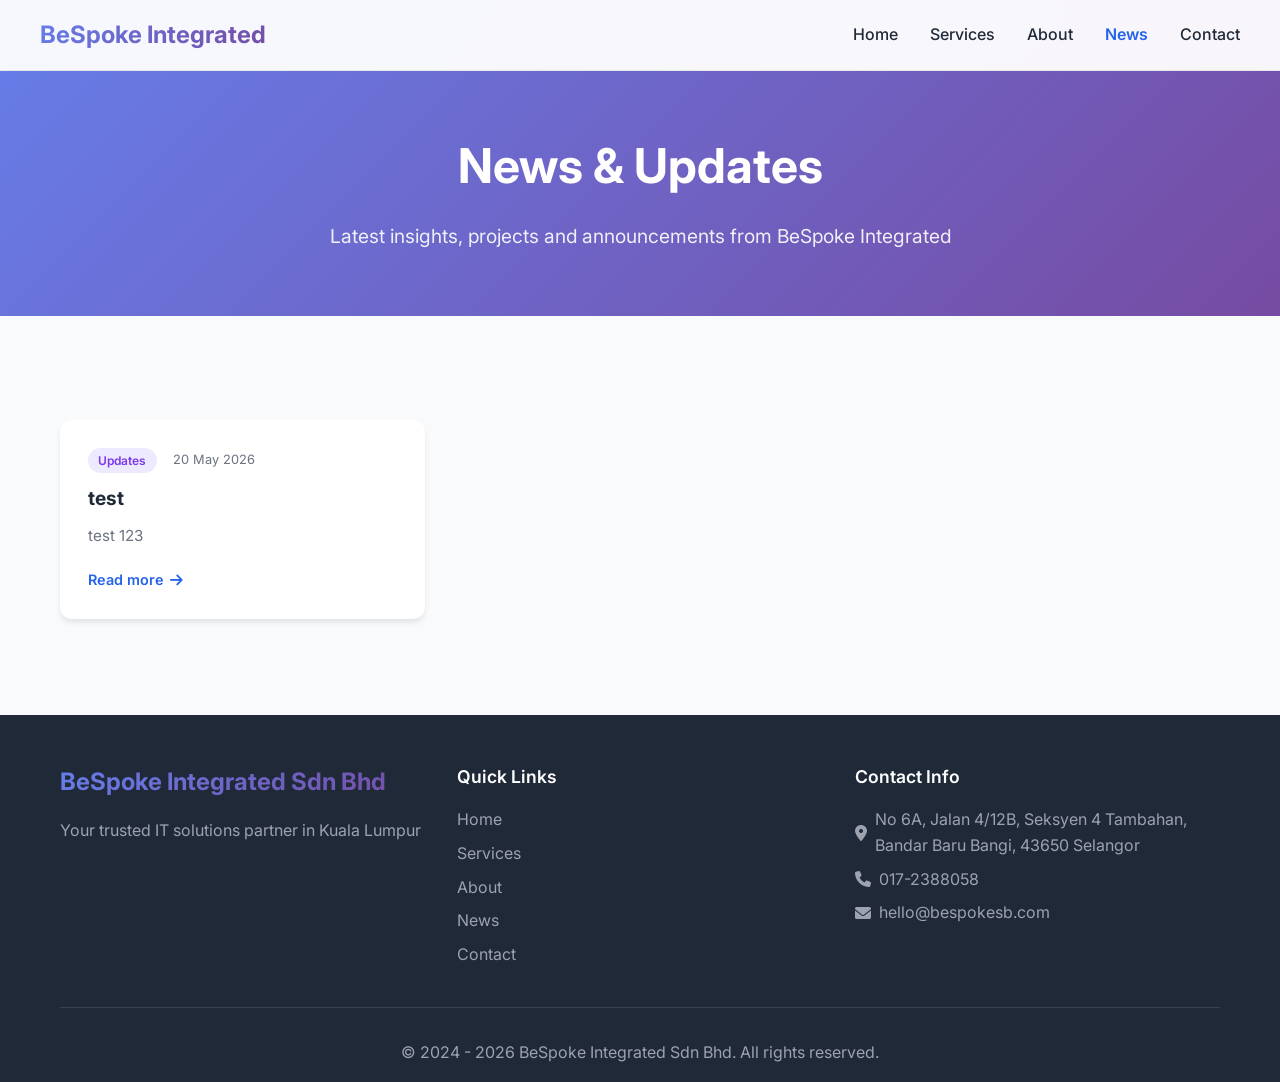
==== news.html @ 44f0c420 "Add encrypted CMS, news page, and public posts system - Admin CMS with AES-256-GCM encrypted content" ====
<!DOCTYPE html>
<html lang="en">
<head>
    <meta charset="UTF-8">
    <meta name="viewport" content="width=device-width, initial-scale=1.0">
    <title>News & Updates - BeSpoke Integrated Sdn Bhd</title>
    <meta name="description" content="Latest news, updates and insights from BeSpoke Integrated Sdn Bhd">
    <link rel="stylesheet" href="styles.css">
    <link href="https://fonts.googleapis.com/css2?family=Inter:wght@300;400;500;600;700&display=swap" rel="stylesheet">
    <link rel="stylesheet" href="https://cdnjs.cloudflare.com/ajax/libs/font-awesome/6.0.0/css/all.min.css">
    <style>
        .news-hero {
            padding: 8rem 0 4rem;
            background: linear-gradient(135deg, #667eea 0%, #764ba2 100%);
            text-align: center;
            color: white;
        }
        .news-hero h1 {
            font-size: 3rem;
            font-weight: 700;
            margin-bottom: 1rem;
        }
        .news-hero p {
            font-size: 1.2rem;
            opacity: 0.9;
        }

        .news-section {
            padding: 4rem 0 6rem;
            background: var(--bg-light);
        }

        .news-grid {
            display: grid;
            grid-template-columns: repeat(auto-fill, minmax(340px, 1fr));
            gap: 2rem;
            margin-top: 2.5rem;
        }

        .news-card {
            background: var(--bg-white);
            border-radius: 12px;
            box-shadow: var(--shadow);
            overflow: hidden;
            display: flex;
            flex-direction: column;
            transition: transform 0.3s ease, box-shadow 0.3s ease;
            cursor: pointer;
        }
        .news-card:hover {
            transform: translateY(-4px);
            box-shadow: var(--shadow-lg);
        }

        .news-card-body {
            padding: 1.75rem;
            flex: 1;
            display: flex;
            flex-direction: column;
        }

        .news-meta {
            display: flex;
            align-items: center;
            gap: 1rem;
            margin-bottom: 0.75rem;
            font-size: 0.8rem;
            color: var(--text-light);
        }
        .news-category {
            background: #ede9fe;
            color: #7c3aed;
            padding: 0.2rem 0.65rem;
            border-radius: 50px;
            font-weight: 600;
            font-size: 0.75rem;
        }

        .news-title {
            font-size: 1.2rem;
            font-weight: 700;
            color: var(--text-dark);
            margin-bottom: 0.75rem;
            line-height: 1.4;
        }

        .news-excerpt {
            color: var(--text-light);
            font-size: 0.95rem;
            line-height: 1.6;
            flex: 1;
        }

        .news-read-more {
            margin-top: 1.25rem;
            color: var(--primary-color);
            font-weight: 600;
            font-size: 0.9rem;
            display: inline-flex;
            align-items: center;
            gap: 0.4rem;
        }

        /* Modal */
        .post-modal-overlay {
            display: none;
            position: fixed;
            inset: 0;
            background: rgba(0,0,0,0.6);
            z-index: 2000;
            align-items: center;
            justify-content: center;
            padding: 1rem;
        }
        .post-modal-overlay.active {
            display: flex;
        }
        .post-modal {
            background: white;
            border-radius: 16px;
            max-width: 760px;
            width: 100%;
            max-height: 85vh;
            overflow-y: auto;
            padding: 2.5rem;
            position: relative;
        }
        .post-modal-close {
            position: absolute;
            top: 1.25rem;
            right: 1.25rem;
            background: var(--bg-light);
            border: none;
            width: 36px;
            height: 36px;
            border-radius: 50%;
            font-size: 1rem;
            cursor: pointer;
            display: flex;
            align-items: center;
            justify-content: center;
            color: var(--text-light);
        }
        .post-modal-close:hover { background: var(--border-color); }
        .post-modal-meta {
            display: flex;
            gap: 1rem;
            align-items: center;
            margin-bottom: 1rem;
            flex-wrap: wrap;
        }
        .post-modal-title {
            font-size: 1.75rem;
            font-weight: 700;
            color: var(--text-dark);
            margin-bottom: 1rem;
            line-height: 1.3;
        }
        .post-modal-content {
            color: var(--text-dark);
            line-height: 1.8;
            font-size: 1rem;
            white-space: pre-wrap;
        }

        /* Empty / loading states */
        .news-empty {
            text-align: center;
            padding: 4rem 0;
            color: var(--text-light);
        }
        .news-empty i {
            font-size: 3rem;
            margin-bottom: 1rem;
            display: block;
            opacity: 0.4;
        }
        .news-loading {
            text-align: center;
            padding: 4rem 0;
            color: var(--text-light);
        }

        @media (max-width: 768px) {
            .news-hero h1 { font-size: 2rem; }
            .news-grid { grid-template-columns: 1fr; }
            .post-modal { padding: 1.5rem; }
            .post-modal-title { font-size: 1.3rem; }
        }
    </style>
</head>
<body>
    <!-- Header -->
    <header class="header">
        <nav class="nav container">
            <div class="nav-brand">
                <a href="index.html" style="text-decoration:none;">
                    <h1 class="brand-text">BeSpoke Integrated</h1>
                </a>
            </div>
            <ul class="nav-menu">
                <li><a href="index.html#home" class="nav-link">Home</a></li>
                <li><a href="index.html#services" class="nav-link">Services</a></li>
                <li><a href="index.html#about" class="nav-link">About</a></li>
                <li><a href="news.html" class="nav-link" style="color: var(--primary-color); font-weight:600;">News</a></li>
                <li><a href="index.html#contact" class="nav-link">Contact</a></li>
            </ul>
            <div class="hamburger">
                <span></span>
                <span></span>
                <span></span>
            </div>
        </nav>
    </header>

    <!-- Hero -->
    <section class="news-hero">
        <div class="container">
            <h1>News &amp; Updates</h1>
            <p>Latest insights, projects and announcements from BeSpoke Integrated</p>
        </div>
    </section>

    <!-- Posts -->
    <section class="news-section">
        <div class="container">
            <div id="newsGrid" class="news-loading">
                <i class="fas fa-circle-notch fa-spin" style="font-size:2rem; margin-bottom:1rem; display:block; color: var(--primary-color);"></i>
                Loading posts…
            </div>
        </div>
    </section>

    <!-- Footer -->
    <footer class="footer">
        <div class="container">
            <div class="footer-content">
                <div class="footer-section">
                    <h3 class="footer-title">BeSpoke Integrated Sdn Bhd</h3>
                    <p class="footer-description">Your trusted IT solutions partner in Kuala Lumpur</p>
                </div>
                <div class="footer-section">
                    <h4 class="footer-subtitle">Quick Links</h4>
                    <ul class="footer-links">
                        <li><a href="index.html#home">Home</a></li>
                        <li><a href="index.html#services">Services</a></li>
                        <li><a href="index.html#about">About</a></li>
                        <li><a href="news.html">News</a></li>
                        <li><a href="index.html#contact">Contact</a></li>
                    </ul>
                </div>
                <div class="footer-section">
                    <h4 class="footer-subtitle">Contact Info</h4>
                    <div class="footer-contact">
                        <p><i class="fas fa-map-marker-alt"></i> No 6A, Jalan 4/12B, Seksyen 4 Tambahan, Bandar Baru Bangi, 43650 Selangor</p>
                        <p><i class="fas fa-phone"></i> 017-2388058</p>
                        <p><i class="fas fa-envelope"></i> hello@bespokesb.com</p>
                    </div>
                </div>
            </div>
            <div class="footer-bottom">
                <p>&copy; 2024 - <script>document.write(new Date().getFullYear());</script> BeSpoke Integrated Sdn Bhd. All rights reserved.</p>
            </div>
        </div>
    </footer>

    <!-- Post Modal -->
    <div class="post-modal-overlay" id="postModal">
        <div class="post-modal">
            <button class="post-modal-close" id="modalClose"><i class="fas fa-times"></i></button>
            <div class="post-modal-meta" id="modalMeta"></div>
            <h2 class="post-modal-title" id="modalTitle"></h2>
            <div class="post-modal-content" id="modalContent"></div>
        </div>
    </div>

    <script src="script.js"></script>
    <script>
        const grid = document.getElementById('newsGrid');
        const modal = document.getElementById('postModal');
        const modalTitle = document.getElementById('modalTitle');
        const modalMeta = document.getElementById('modalMeta');
        const modalContent = document.getElementById('modalContent');

        document.getElementById('modalClose').addEventListener('click', closeModal);
        modal.addEventListener('click', e => { if (e.target === modal) closeModal(); });
        document.addEventListener('keydown', e => { if (e.key === 'Escape') closeModal(); });

        function closeModal() { modal.classList.remove('active'); }

        function formatDate(iso) {
            return new Date(iso).toLocaleDateString('en-MY', { year: 'numeric', month: 'long', day: 'numeric' });
        }

        function excerpt(text, max = 160) {
            const plain = text.replace(/[#*_`>\-]/g, '').trim();
            return plain.length > max ? plain.slice(0, max).trim() + '…' : plain;
        }

        function openPost(post) {
            modalMeta.innerHTML = `
                <span class="news-category">${post.category || 'News'}</span>
                <span style="color:var(--text-light);font-size:.85rem;">${formatDate(post.date)}</span>
            `;
            modalTitle.textContent = post.title;
            modalContent.textContent = post.content;
            modal.classList.add('active');
        }

        function renderPosts(posts) {
            const published = posts.filter(p => p.status !== 'draft');
            if (published.length === 0) {
                grid.className = 'news-empty';
                grid.innerHTML = '<i class="fas fa-newspaper"></i><p>No posts published yet. Check back soon!</p>';
                return;
            }
            const sorted = [...published].sort((a, b) => new Date(b.date) - new Date(a.date));
            grid.className = 'news-grid';
            grid.innerHTML = sorted.map(post => `
                <article class="news-card" onclick='openPost(${JSON.stringify(post)})'>
                    <div class="news-card-body">
                        <div class="news-meta">
                            <span class="news-category">${post.category || 'News'}</span>
                            <span>${formatDate(post.date)}</span>
                        </div>
                        <h2 class="news-title">${post.title}</h2>
                        <p class="news-excerpt">${excerpt(post.content)}</p>
                        <span class="news-read-more">Read more <i class="fas fa-arrow-right"></i></span>
                    </div>
                </article>
            `).join('');
        }

        async function loadPosts() {
            if (location.protocol === 'file:') {
                grid.className = 'news-empty';
                grid.innerHTML = '<i class="fas fa-newspaper"></i><p>Open this page from the live GitHub Pages site to view posts.<br><small style="opacity:.6;">Fetch does not work on file:// — push to GitHub first.</small></p>';
                return;
            }
            try {
                const res = await fetch('data/posts.json');
                if (!res.ok) throw new Error('not found');
                const data = await res.json();
                renderPosts(data.posts || []);
            } catch {
                grid.className = 'news-empty';
                grid.innerHTML = '<i class="fas fa-newspaper"></i><p>No posts published yet. Check back soon!</p>';
            }
        }

        loadPosts();
    </script>
</body>
</html>
---- styles.css ----
/* Reset and Base Styles */
* {
    margin: 0;
    padding: 0;
    box-sizing: border-box;
}

:root {
    --primary-color: #2563eb;
    --primary-dark: #1d4ed8;
    --secondary-color: #f59e0b;
    --accent-color: #10b981;
    --text-dark: #1f2937;
    --text-light: #6b7280;
    --bg-light: #f8fafc;
    --bg-white: #ffffff;
    --border-color: #e5e7eb;
    --shadow: 0 4px 6px -1px rgba(0, 0, 0, 0.1);
    --shadow-lg: 0 20px 25px -5px rgba(0, 0, 0, 0.1);
    --gradient: linear-gradient(135deg, #667eea 0%, #764ba2 100%);
    --gradient-alt: linear-gradient(135deg, #f093fb 0%, #f5576c 100%);
}

html {
    scroll-behavior: smooth;
}

body {
    font-family: 'Inter', sans-serif;
    line-height: 1.6;
    color: var(--text-dark);
    background-color: var(--bg-white);
}

.container {
    max-width: 1200px;
    margin: 0 auto;
    padding: 0 20px;
}

/* Header Styles */
.header {
    position: fixed;
    top: 0;
    left: 0;
    width: 100%;
    background: rgba(255, 255, 255, 0.95);
    backdrop-filter: blur(10px);
    border-bottom: 1px solid var(--border-color);
    z-index: 1000;
    transition: all 0.3s ease;
}

.nav {
    display: flex;
    justify-content: space-between;
    align-items: center;
    padding: 1rem 0;
}

.nav-brand h1 {
    font-size: 1.5rem;
    font-weight: 700;
    color: var(--primary-color);
    background: var(--gradient);
    -webkit-background-clip: text;
    -webkit-text-fill-color: transparent;
    background-clip: text;
}

.nav-menu {
    display: flex;
    list-style: none;
    gap: 2rem;
}

.nav-link {
    text-decoration: none;
    color: var(--text-dark);
    font-weight: 500;
    transition: color 0.3s ease;
    position: relative;
}

.nav-link:hover {
    color: var(--primary-color);
}

.nav-link::after {
    content: '';
    position: absolute;
    bottom: -5px;
    left: 0;
    width: 0;
    height: 2px;
    background: var(--primary-color);
    transition: width 0.3s ease;
}

.nav-link:hover::after {
    width: 100%;
}

.language-toggle {
    display: flex;
    gap: 0.5rem;
}

.lang-btn {
    padding: 0.5rem 1rem;
    border: 2px solid var(--primary-color);
    background: transparent;
    color: var(--primary-color);
    border-radius: 25px;
    cursor: pointer;
    font-weight: 600;
    transition: all 0.3s ease;
}

.lang-btn.active,
.lang-btn:hover {
    background: var(--primary-color);
    color: white;
}

.hamburger {
    display: none;
    flex-direction: column;
    cursor: pointer;
    gap: 4px;
}

.hamburger span {
    width: 25px;
    height: 3px;
    background: var(--text-dark);
    transition: all 0.3s ease;
}

/* Hero Section */
.hero {
    min-height: 100vh;
    display: flex;
    align-items: center;
    background: linear-gradient(135deg, #667eea 0%, #764ba2 100%);
    position: relative;
    overflow: hidden;
}

.hero::before {
    content: '';
    position: absolute;
    top: 0;
    left: 0;
    right: 0;
    bottom: 0;
    background: url('data:image/svg+xml,<svg xmlns="http://www.w3.org/2000/svg" viewBox="0 0 100 100"><defs><pattern id="grain" width="100" height="100" patternUnits="userSpaceOnUse"><circle cx="25" cy="25" r="1" fill="white" opacity="0.1"/><circle cx="75" cy="75" r="1" fill="white" opacity="0.1"/><circle cx="50" cy="10" r="1" fill="white" opacity="0.1"/><circle cx="10" cy="60" r="1" fill="white" opacity="0.1"/><circle cx="90" cy="40" r="1" fill="white" opacity="0.1"/></pattern></defs><rect width="100" height="100" fill="url(%23grain)"/></svg>');
    opacity: 0.3;
}

.hero-content {
    display: grid;
    grid-template-columns: 1fr 1fr;
    gap: 4rem;
    align-items: center;
    position: relative;
    z-index: 2;
}

.hero-text {
    color: white;
}

.hero-title {
    font-size: 3.5rem;
    font-weight: 700;
    line-height: 1.1;
    margin-bottom: 1.5rem;
}

.hero-title-main {
    display: block;
    font-size: 2.5rem;
    font-weight: 300;
    margin-bottom: 0.5rem;
}

.hero-title-sub {
    display: block;
    background: var(--gradient-alt);
    -webkit-background-clip: text;
    -webkit-text-fill-color: transparent;
    background-clip: text;
}

.hero-description {
    font-size: 1.2rem;
    margin-bottom: 2rem;
    opacity: 0.9;
    line-height: 1.6;
}

.hero-buttons {
    display: flex;
    gap: 1rem;
    flex-wrap: wrap;
}

.btn {
    padding: 1rem 2rem;
    border-radius: 50px;
    text-decoration: none;
    font-weight: 600;
    transition: all 0.3s ease;
    display: inline-block;
    border: none;
    cursor: pointer;
    font-size: 1rem;
}

.btn-primary {
    background: var(--secondary-color);
    color: white;
    box-shadow: var(--shadow);
}

.btn-primary:hover {
    background: #f59e0b;
    transform: translateY(-2px);
    box-shadow: var(--shadow-lg);
}

.btn-secondary {
    background: transparent;
    color: white;
    border: 2px solid white;
}

.btn-secondary:hover {
    background: white;
    color: var(--primary-color);
    transform: translateY(-2px);
}

.hero-image {
    display: flex;
    justify-content: center;
    align-items: center;
}

.hero-illustration {
    position: relative;
    width: 300px;
    height: 300px;
    display: grid;
    grid-template-columns: 1fr 1fr;
    gap: 2rem;
    align-items: center;
    justify-items: center;
}

.hero-illustration i {
    font-size: 4rem;
    color: rgba(255, 255, 255, 0.8);
    animation: float 3s ease-in-out infinite;
}

.hero-illustration i:nth-child(1) { animation-delay: 0s; }
.hero-illustration i:nth-child(2) { animation-delay: 1s; }
.hero-illustration i:nth-child(3) { animation-delay: 2s; }
.hero-illustration i:nth-child(4) { animation-delay: 0.5s; }

@keyframes float {
    0%, 100% { transform: translateY(0px); }
    50% { transform: translateY(-20px); }
}

/* Services Section */
.services {
    padding: 5rem 0;
    background: var(--bg-light);
}

.section-header {
    text-align: center;
    margin-bottom: 4rem;
}

.section-title {
    font-size: 2.5rem;
    font-weight: 700;
    color: var(--text-dark);
    margin-bottom: 1rem;
}

.section-subtitle {
    font-size: 1.2rem;
    color: var(--text-light);
    max-width: 600px;
    margin: 0 auto;
}

.services-grid {
    display: grid;
    grid-template-columns: repeat(auto-fit, minmax(300px, 1fr));
    gap: 2rem;
}

.service-card {
    background: var(--bg-white);
    padding: 2.5rem;
    border-radius: 20px;
    box-shadow: var(--shadow);
    transition: all 0.3s ease;
    text-align: center;
    border: 1px solid var(--border-color);
}

.service-card:hover {
    transform: translateY(-10px);
    box-shadow: var(--shadow-lg);
    border-color: var(--primary-color);
}

.service-icon {
    width: 80px;
    height: 80px;
    background: var(--gradient);
    border-radius: 50%;
    display: flex;
    align-items: center;
    justify-content: center;
    margin: 0 auto 1.5rem;
}

.service-icon i {
    font-size: 2rem;
    color: white;
}

.service-title {
    font-size: 1.3rem;
    font-weight: 600;
    color: var(--text-dark);
    margin-bottom: 1rem;
}

.service-description {
    color: var(--text-light);
    line-height: 1.6;
}

/* About Section */
.about {
    padding: 5rem 0;
    background: var(--bg-white);
}

.about-content {
    display: grid;
    grid-template-columns: 1fr 1fr;
    gap: 4rem;
    align-items: center;
}

.about-text .section-title {
    margin-bottom: 1.5rem;
}

.about-description {
    font-size: 1.1rem;
    color: var(--text-light);
    margin-bottom: 2rem;
    line-height: 1.7;
}

.about-stats {
    display: flex;
    gap: 2rem;
}

.stat {
    text-align: center;
}

.stat-number {
    font-size: 2.5rem;
    font-weight: 700;
    color: var(--primary-color);
    margin-bottom: 0.5rem;
}

.stat-label {
    color: var(--text-light);
    font-weight: 500;
}

.about-image {
    display: flex;
    justify-content: center;
    align-items: center;
}

.image-placeholder {
    width: 400px;
    height: 300px;
    background: var(--gradient);
    border-radius: 20px;
    display: flex;
    align-items: center;
    justify-content: center;
    box-shadow: var(--shadow-lg);
}

.image-placeholder i {
    font-size: 6rem;
    color: rgba(255, 255, 255, 0.8);
}

/* Contact Section */
.contact {
    padding: 5rem 0;
    background: var(--bg-light);
}

.contact-content {
    display: grid;
    grid-template-columns: 1fr 1fr;
    gap: 4rem;
}

.contact-item {
    display: flex;
    gap: 1.5rem;
    margin-bottom: 2rem;
    align-items: flex-start;
}

.contact-icon {
    width: 50px;
    height: 50px;
    background: var(--primary-color);
    border-radius: 50%;
    display: flex;
    align-items: center;
    justify-content: center;
    flex-shrink: 0;
}

.contact-icon i {
    color: white;
    font-size: 1.2rem;
}

.contact-label {
    font-size: 1.1rem;
    font-weight: 600;
    color: var(--text-dark);
    margin-bottom: 0.5rem;
}

.contact-text {
    color: var(--text-light);
    line-height: 1.6;
}

.contact-form {
    background: var(--bg-white);
    padding: 2.5rem;
    border-radius: 20px;
    box-shadow: var(--shadow);
}

.form-group {
    margin-bottom: 1.5rem;
}

.form-control {
    width: 100%;
    padding: 1rem;
    border: 2px solid var(--border-color);
    border-radius: 10px;
    font-size: 1rem;
    transition: border-color 0.3s ease;
    font-family: inherit;
}

.form-control:focus {
    outline: none;
    border-color: var(--primary-color);
}

.form-control::placeholder {
    color: var(--text-light);
}

/* Footer */
.footer {
    background: var(--text-dark);
    color: white;
    padding: 3rem 0 1rem;
}

.footer-content {
    display: grid;
    grid-template-columns: repeat(auto-fit, minmax(250px, 1fr));
    gap: 2rem;
    margin-bottom: 2rem;
}

.footer-title {
    font-size: 1.5rem;
    font-weight: 700;
    margin-bottom: 1rem;
    background: var(--gradient);
    -webkit-background-clip: text;
    -webkit-text-fill-color: transparent;
    background-clip: text;
}

.footer-subtitle {
    font-size: 1.1rem;
    font-weight: 600;
    margin-bottom: 1rem;
    color: white;
}

.footer-description {
    color: #9ca3af;
    line-height: 1.6;
}

.footer-links {
    list-style: none;
}

.footer-links li {
    margin-bottom: 0.5rem;
}

.footer-links a {
    color: #9ca3af;
    text-decoration: none;
    transition: color 0.3s ease;
}

.footer-links a:hover {
    color: var(--primary-color);
}

.footer-contact p {
    color: #9ca3af;
    margin-bottom: 0.5rem;
    display: flex;
    align-items: center;
    gap: 0.5rem;
}

.footer-bottom {
    text-align: center;
    padding-top: 2rem;
    border-top: 1px solid #374151;
    color: #9ca3af;
}

/* Responsive Design */
@media (max-width: 768px) {
    .nav-menu {
        display: none;
    }
    
    .hamburger {
        display: flex;
    }
    
    .hero-content {
        grid-template-columns: 1fr;
        text-align: center;
        gap: 2rem;
    }
    
    .hero-title {
        font-size: 2.5rem;
    }
    
    .hero-title-main {
        font-size: 1.8rem;
    }
    
    .hero-buttons {
        justify-content: center;
    }
    
    .about-content {
        grid-template-columns: 1fr;
        text-align: center;
    }
    
    .contact-content {
        grid-template-columns: 1fr;
    }
    
    .about-stats {
        justify-content: center;
    }
    
    .services-grid {
        grid-template-columns: 1fr;
    }
    
    .section-title {
        font-size: 2rem;
    }
    
    .hero-illustration {
        width: 250px;
        height: 250px;
    }
    
    .hero-illustration i {
        font-size: 3rem;
    }
}

@media (max-width: 480px) {
    .container {
        padding: 0 15px;
    }
    
    .hero {
        min-height: 80vh;
    }
    
    .hero-title {
        font-size: 2rem;
    }
    
    .hero-title-main {
        font-size: 1.5rem;
    }
    
    .hero-description {
        font-size: 1rem;
    }
    
    .btn {
        padding: 0.8rem 1.5rem;
        font-size: 0.9rem;
    }
    
    .service-card {
        padding: 2rem;
    }
    
    .contact-form {
        padding: 2rem;
    }
    
    .footer-content {
        grid-template-columns: 1fr;
        text-align: center;
    }
}

/* Smooth animations */
@media (prefers-reduced-motion: no-preference) {
    .service-card,
    .btn,
    .nav-link {
        transition: all 0.3s ease;
    }
}

/* Accessibility */
@media (prefers-color-scheme: dark) {
    :root {
        --text-dark: #f9fafb;
        --text-light: #d1d5db;
        --bg-light: #111827;
        --bg-white: #1f2937;
        --border-color: #374151;
    }
    
    .header {
        background: rgba(31, 41, 55, 0.95);
    }
    
    .service-card,
    .contact-form {
        background: var(--bg-white);
    }
}
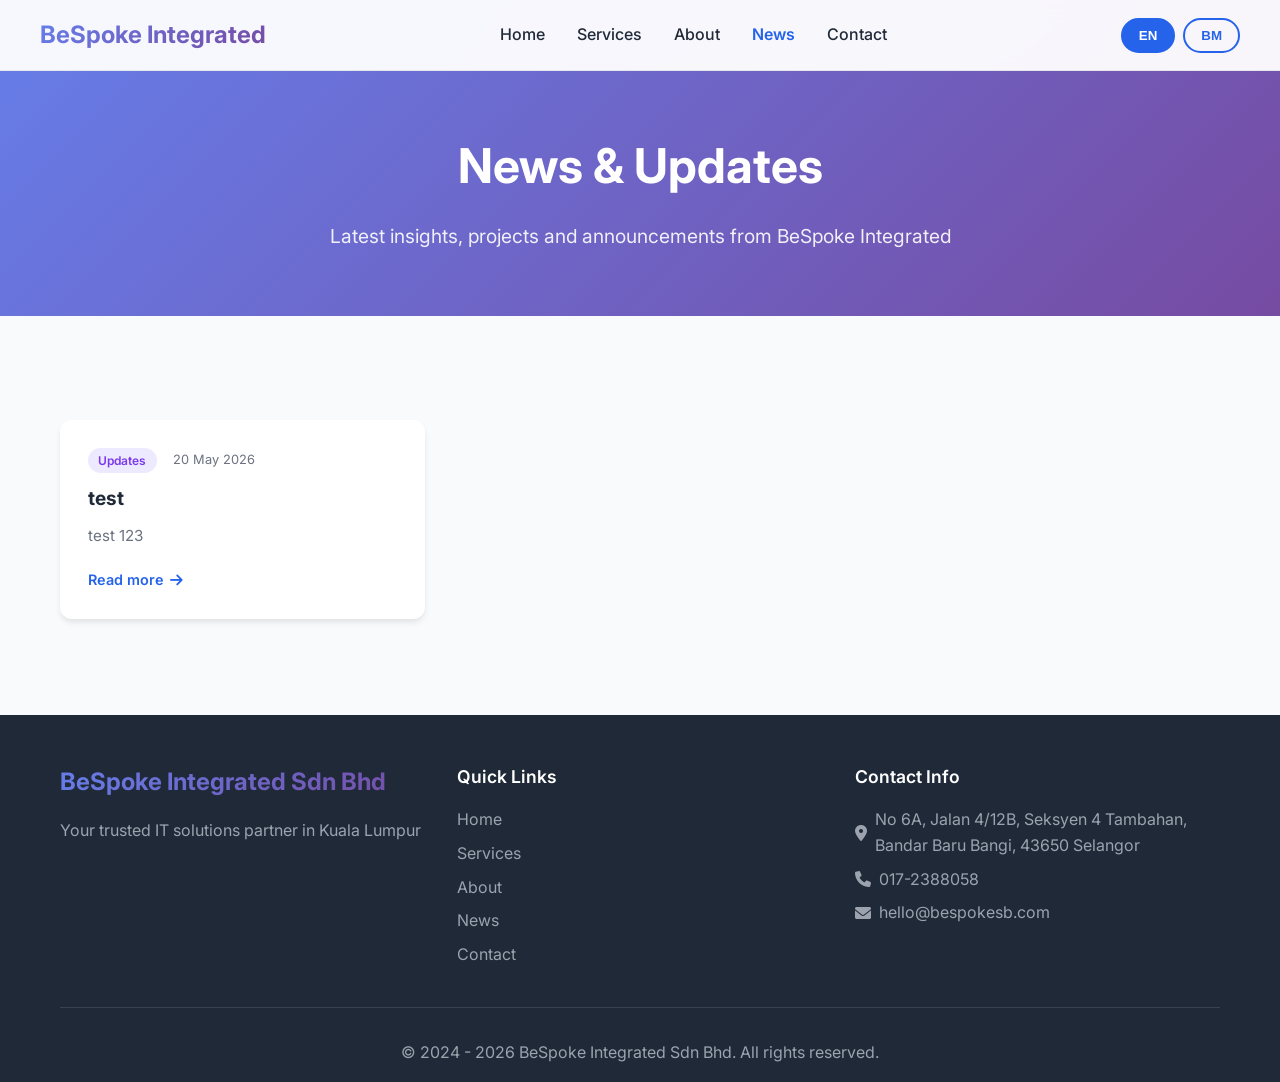
==== commit 1346a4bc: "Add dual-language EN/BM toggle and fix nav on news page - script.js: replace placeholder CSS with re" ====
--- a/news.html
+++ b/news.html
@@ -15,20 +15,10 @@
             text-align: center;
             color: white;
         }
-        .news-hero h1 {
-            font-size: 3rem;
-            font-weight: 700;
-            margin-bottom: 1rem;
-        }
-        .news-hero p {
-            font-size: 1.2rem;
-            opacity: 0.9;
-        }
-
-        .news-section {
-            padding: 4rem 0 6rem;
-            background: var(--bg-light);
-        }
+        .news-hero h1 { font-size: 3rem; font-weight: 700; margin-bottom: 1rem; }
+        .news-hero p  { font-size: 1.2rem; opacity: 0.9; }
+
+        .news-section { padding: 4rem 0 6rem; background: var(--bg-light); }
 
         .news-grid {
             display: grid;
@@ -47,139 +37,54 @@
             transition: transform 0.3s ease, box-shadow 0.3s ease;
             cursor: pointer;
         }
-        .news-card:hover {
-            transform: translateY(-4px);
-            box-shadow: var(--shadow-lg);
-        }
-
-        .news-card-body {
-            padding: 1.75rem;
-            flex: 1;
-            display: flex;
-            flex-direction: column;
-        }
+        .news-card:hover { transform: translateY(-4px); box-shadow: var(--shadow-lg); }
+
+        .news-card-body { padding: 1.75rem; flex: 1; display: flex; flex-direction: column; }
 
         .news-meta {
-            display: flex;
-            align-items: center;
-            gap: 1rem;
-            margin-bottom: 0.75rem;
-            font-size: 0.8rem;
-            color: var(--text-light);
+            display: flex; align-items: center; gap: 1rem;
+            margin-bottom: 0.75rem; font-size: 0.8rem; color: var(--text-light);
         }
         .news-category {
-            background: #ede9fe;
-            color: #7c3aed;
-            padding: 0.2rem 0.65rem;
-            border-radius: 50px;
-            font-weight: 600;
-            font-size: 0.75rem;
-        }
-
-        .news-title {
-            font-size: 1.2rem;
-            font-weight: 700;
-            color: var(--text-dark);
-            margin-bottom: 0.75rem;
-            line-height: 1.4;
-        }
-
-        .news-excerpt {
-            color: var(--text-light);
-            font-size: 0.95rem;
-            line-height: 1.6;
-            flex: 1;
-        }
-
+            background: #ede9fe; color: #7c3aed;
+            padding: 0.2rem 0.65rem; border-radius: 50px;
+            font-weight: 600; font-size: 0.75rem;
+        }
+        .news-title  { font-size: 1.2rem; font-weight: 700; color: var(--text-dark); margin-bottom: 0.75rem; line-height: 1.4; }
+        .news-excerpt { color: var(--text-light); font-size: 0.95rem; line-height: 1.6; flex: 1; }
         .news-read-more {
-            margin-top: 1.25rem;
-            color: var(--primary-color);
-            font-weight: 600;
-            font-size: 0.9rem;
-            display: inline-flex;
-            align-items: center;
-            gap: 0.4rem;
+            margin-top: 1.25rem; color: var(--primary-color);
+            font-weight: 600; font-size: 0.9rem;
+            display: inline-flex; align-items: center; gap: 0.4rem;
         }
 
         /* Modal */
         .post-modal-overlay {
-            display: none;
-            position: fixed;
-            inset: 0;
-            background: rgba(0,0,0,0.6);
-            z-index: 2000;
-            align-items: center;
-            justify-content: center;
-            padding: 1rem;
-        }
-        .post-modal-overlay.active {
-            display: flex;
-        }
+            display: none; position: fixed; inset: 0;
+            background: rgba(0,0,0,0.6); z-index: 2000;
+            align-items: center; justify-content: center; padding: 1rem;
+        }
+        .post-modal-overlay.active { display: flex; }
         .post-modal {
-            background: white;
-            border-radius: 16px;
-            max-width: 760px;
-            width: 100%;
-            max-height: 85vh;
-            overflow-y: auto;
-            padding: 2.5rem;
-            position: relative;
+            background: white; border-radius: 16px;
+            max-width: 760px; width: 100%; max-height: 85vh;
+            overflow-y: auto; padding: 2.5rem; position: relative;
         }
         .post-modal-close {
-            position: absolute;
-            top: 1.25rem;
-            right: 1.25rem;
-            background: var(--bg-light);
-            border: none;
-            width: 36px;
-            height: 36px;
-            border-radius: 50%;
-            font-size: 1rem;
-            cursor: pointer;
-            display: flex;
-            align-items: center;
-            justify-content: center;
+            position: absolute; top: 1.25rem; right: 1.25rem;
+            background: var(--bg-light); border: none;
+            width: 36px; height: 36px; border-radius: 50%;
+            font-size: 1rem; cursor: pointer;
+            display: flex; align-items: center; justify-content: center;
             color: var(--text-light);
         }
         .post-modal-close:hover { background: var(--border-color); }
-        .post-modal-meta {
-            display: flex;
-            gap: 1rem;
-            align-items: center;
-            margin-bottom: 1rem;
-            flex-wrap: wrap;
-        }
-        .post-modal-title {
-            font-size: 1.75rem;
-            font-weight: 700;
-            color: var(--text-dark);
-            margin-bottom: 1rem;
-            line-height: 1.3;
-        }
-        .post-modal-content {
-            color: var(--text-dark);
-            line-height: 1.8;
-            font-size: 1rem;
-            white-space: pre-wrap;
-        }
-
-        /* Empty / loading states */
-        .news-empty {
-            text-align: center;
-            padding: 4rem 0;
-            color: var(--text-light);
-        }
-        .news-empty i {
-            font-size: 3rem;
-            margin-bottom: 1rem;
-            display: block;
-            opacity: 0.4;
-        }
-        .news-loading {
-            text-align: center;
-            padding: 4rem 0;
-            color: var(--text-light);
-        }
+        .post-modal-meta { display: flex; gap: 1rem; align-items: center; margin-bottom: 1rem; flex-wrap: wrap; }
+        .post-modal-title { font-size: 1.75rem; font-weight: 700; color: var(--text-dark); margin-bottom: 1rem; line-height: 1.3; }
+        .post-modal-content { color: var(--text-dark); line-height: 1.8; font-size: 1rem; white-space: pre-wrap; }
+
+        .news-empty, .news-loading { text-align: center; padding: 4rem 0; color: var(--text-light); }
+        .news-empty i, .news-loading i { font-size: 3rem; margin-bottom: 1rem; display: block; opacity: 0.4; }
 
         @media (max-width: 768px) {
             .news-hero h1 { font-size: 2rem; }
@@ -199,12 +104,16 @@
                 </a>
             </div>
             <ul class="nav-menu">
-                <li><a href="index.html#home" class="nav-link">Home</a></li>
-                <li><a href="index.html#services" class="nav-link">Services</a></li>
-                <li><a href="index.html#about" class="nav-link">About</a></li>
-                <li><a href="news.html" class="nav-link" style="color: var(--primary-color); font-weight:600;">News</a></li>
-                <li><a href="index.html#contact" class="nav-link">Contact</a></li>
+                <li><a href="index.html#home"     class="nav-link" data-en="Home"     data-bm="Laman Utama">Home</a></li>
+                <li><a href="index.html#services"  class="nav-link" data-en="Services" data-bm="Perkhidmatan">Services</a></li>
+                <li><a href="index.html#about"     class="nav-link" data-en="About"    data-bm="Tentang">About</a></li>
+                <li><a href="news.html"            class="nav-link" data-en="News"     data-bm="Berita" style="color:var(--primary-color);font-weight:600;">News</a></li>
+                <li><a href="index.html#contact"   class="nav-link" data-en="Contact"  data-bm="Hubungi">Contact</a></li>
             </ul>
+            <div class="language-toggle">
+                <button class="lang-btn active" data-lang="en">EN</button>
+                <button class="lang-btn" data-lang="bm">BM</button>
+            </div>
             <div class="hamburger">
                 <span></span>
                 <span></span>
@@ -216,8 +125,11 @@
     <!-- Hero -->
     <section class="news-hero">
         <div class="container">
-            <h1>News &amp; Updates</h1>
-            <p>Latest insights, projects and announcements from BeSpoke Integrated</p>
+            <h1 data-en="News &amp; Updates" data-bm="Berita &amp; Kemas Kini">News &amp; Updates</h1>
+            <p data-en="Latest insights, projects and announcements from BeSpoke Integrated"
+               data-bm="Wawasan terkini, projek dan pengumuman dari BeSpoke Integrated">
+                Latest insights, projects and announcements from BeSpoke Integrated
+            </p>
         </div>
     </section>
 
@@ -225,8 +137,8 @@
     <section class="news-section">
         <div class="container">
             <div id="newsGrid" class="news-loading">
-                <i class="fas fa-circle-notch fa-spin" style="font-size:2rem; margin-bottom:1rem; display:block; color: var(--primary-color);"></i>
-                Loading posts…
+                <i class="fas fa-circle-notch fa-spin" style="font-size:2rem;margin-bottom:1rem;display:block;color:var(--primary-color);opacity:1;"></i>
+                <span data-en="Loading posts…" data-bm="Memuatkan catatan…">Loading posts…</span>
             </div>
         </div>
     </section>
@@ -237,20 +149,24 @@
             <div class="footer-content">
                 <div class="footer-section">
                     <h3 class="footer-title">BeSpoke Integrated Sdn Bhd</h3>
-                    <p class="footer-description">Your trusted IT solutions partner in Kuala Lumpur</p>
+                    <p class="footer-description"
+                       data-en="Your trusted IT solutions partner in Kuala Lumpur"
+                       data-bm="Rakan penyelesaian IT dipercayai anda di Kuala Lumpur">
+                        Your trusted IT solutions partner in Kuala Lumpur
+                    </p>
                 </div>
                 <div class="footer-section">
-                    <h4 class="footer-subtitle">Quick Links</h4>
+                    <h4 class="footer-subtitle" data-en="Quick Links" data-bm="Pautan Pantas">Quick Links</h4>
                     <ul class="footer-links">
-                        <li><a href="index.html#home">Home</a></li>
-                        <li><a href="index.html#services">Services</a></li>
-                        <li><a href="index.html#about">About</a></li>
-                        <li><a href="news.html">News</a></li>
-                        <li><a href="index.html#contact">Contact</a></li>
+                        <li><a href="index.html#home"     data-en="Home"     data-bm="Laman Utama">Home</a></li>
+                        <li><a href="index.html#services"  data-en="Services" data-bm="Perkhidmatan">Services</a></li>
+                        <li><a href="index.html#about"    data-en="About"    data-bm="Tentang">About</a></li>
+                        <li><a href="news.html"           data-en="News"     data-bm="Berita">News</a></li>
+                        <li><a href="index.html#contact"  data-en="Contact"  data-bm="Hubungi">Contact</a></li>
                     </ul>
                 </div>
                 <div class="footer-section">
-                    <h4 class="footer-subtitle">Contact Info</h4>
+                    <h4 class="footer-subtitle" data-en="Contact Info" data-bm="Maklumat Hubungan">Contact Info</h4>
                     <div class="footer-contact">
                         <p><i class="fas fa-map-marker-alt"></i> No 6A, Jalan 4/12B, Seksyen 4 Tambahan, Bandar Baru Bangi, 43650 Selangor</p>
                         <p><i class="fas fa-phone"></i> 017-2388058</p>
@@ -259,7 +175,7 @@
                 </div>
             </div>
             <div class="footer-bottom">
-                <p>&copy; 2024 - <script>document.write(new Date().getFullYear());</script> BeSpoke Integrated Sdn Bhd. All rights reserved.</p>
+                <p>&copy; 2024 - <script>document.write(new Date().getFullYear());</script> BeSpoke Integrated Sdn Bhd. <span data-en="All rights reserved." data-bm="Hak cipta terpelihara.">All rights reserved.</span></p>
             </div>
         </div>
     </footer>
@@ -276,20 +192,34 @@
 
     <script src="script.js"></script>
     <script>
-        const grid = document.getElementById('newsGrid');
-        const modal = document.getElementById('postModal');
-        const modalTitle = document.getElementById('modalTitle');
-        const modalMeta = document.getElementById('modalMeta');
+        const grid         = document.getElementById('newsGrid');
+        const modal        = document.getElementById('postModal');
+        const modalTitle   = document.getElementById('modalTitle');
+        const modalMeta    = document.getElementById('modalMeta');
         const modalContent = document.getElementById('modalContent');
 
-        document.getElementById('modalClose').addEventListener('click', closeModal);
-        modal.addEventListener('click', e => { if (e.target === modal) closeModal(); });
-        document.addEventListener('keydown', e => { if (e.key === 'Escape') closeModal(); });
-
-        function closeModal() { modal.classList.remove('active'); }
+        // UI string translations
+        const t = {
+            en: {
+                readMore:  'Read more',
+                empty:     'No posts published yet. Check back soon!',
+                fileProto: 'Open this page from the live site to view posts.',
+            },
+            bm: {
+                readMore:  'Baca lagi',
+                empty:     'Tiada catatan lagi. Semak semula tidak lama lagi!',
+                fileProto: 'Buka laman ini dari laman langsung untuk melihat catatan.',
+            }
+        };
+
+        function lang() { return window.__currentLang || localStorage.getItem('bespoke-lang') || 'en'; }
+        function tr(key) { return (t[lang()] || t.en)[key]; }
 
         function formatDate(iso) {
-            return new Date(iso).toLocaleDateString('en-MY', { year: 'numeric', month: 'long', day: 'numeric' });
+            return new Date(iso).toLocaleDateString(
+                lang() === 'bm' ? 'ms-MY' : 'en-MY',
+                { year: 'numeric', month: 'long', day: 'numeric' }
+            );
         }
 
         function excerpt(text, max = 160) {
@@ -302,22 +232,28 @@
                 <span class="news-category">${post.category || 'News'}</span>
                 <span style="color:var(--text-light);font-size:.85rem;">${formatDate(post.date)}</span>
             `;
-            modalTitle.textContent = post.title;
+            modalTitle.textContent   = post.title;
             modalContent.textContent = post.content;
             modal.classList.add('active');
         }
+
+        document.getElementById('modalClose').addEventListener('click', () => modal.classList.remove('active'));
+        modal.addEventListener('click', e => { if (e.target === modal) modal.classList.remove('active'); });
+        document.addEventListener('keydown', e => { if (e.key === 'Escape') modal.classList.remove('active'); });
+
+        let cachedPosts = [];
 
         function renderPosts(posts) {
             const published = posts.filter(p => p.status !== 'draft');
             if (published.length === 0) {
                 grid.className = 'news-empty';
-                grid.innerHTML = '<i class="fas fa-newspaper"></i><p>No posts published yet. Check back soon!</p>';
+                grid.innerHTML = `<i class="fas fa-newspaper"></i><p>${tr('empty')}</p>`;
                 return;
             }
             const sorted = [...published].sort((a, b) => new Date(b.date) - new Date(a.date));
             grid.className = 'news-grid';
             grid.innerHTML = sorted.map(post => `
-                <article class="news-card" onclick='openPost(${JSON.stringify(post)})'>
+                <article class="news-card" onclick='openPost(${JSON.stringify(post).replace(/'/g, "&#39;")})'>
                     <div class="news-card-body">
                         <div class="news-meta">
                             <span class="news-category">${post.category || 'News'}</span>
@@ -325,7 +261,7 @@
                         </div>
                         <h2 class="news-title">${post.title}</h2>
                         <p class="news-excerpt">${excerpt(post.content)}</p>
-                        <span class="news-read-more">Read more <i class="fas fa-arrow-right"></i></span>
+                        <span class="news-read-more">${tr('readMore')} <i class="fas fa-arrow-right"></i></span>
                     </div>
                 </article>
             `).join('');
@@ -334,19 +270,25 @@
         async function loadPosts() {
             if (location.protocol === 'file:') {
                 grid.className = 'news-empty';
-                grid.innerHTML = '<i class="fas fa-newspaper"></i><p>Open this page from the live GitHub Pages site to view posts.<br><small style="opacity:.6;">Fetch does not work on file:// — push to GitHub first.</small></p>';
+                grid.innerHTML = `<i class="fas fa-newspaper"></i><p>${tr('fileProto')}</p>`;
                 return;
             }
             try {
-                const res = await fetch('data/posts.json');
-                if (!res.ok) throw new Error('not found');
+                const res  = await fetch('data/posts.json');
+                if (!res.ok) throw new Error();
                 const data = await res.json();
-                renderPosts(data.posts || []);
+                cachedPosts = data.posts || [];
+                renderPosts(cachedPosts);
             } catch {
                 grid.className = 'news-empty';
-                grid.innerHTML = '<i class="fas fa-newspaper"></i><p>No posts published yet. Check back soon!</p>';
-            }
-        }
+                grid.innerHTML = `<i class="fas fa-newspaper"></i><p>${tr('empty')}</p>`;
+            }
+        }
+
+        // Re-render when language switches so dates & labels update
+        document.addEventListener('langchange', () => {
+            if (cachedPosts.length) renderPosts(cachedPosts);
+        });
 
         loadPosts();
     </script>
--- a/styles.css
+++ b/styles.css
@@ -1,692 +1,709 @@
-/* Reset and Base Styles */
-* {
-    margin: 0;
-    padding: 0;
-    box-sizing: border-box;
-}
-
-:root {
-    --primary-color: #2563eb;
-    --primary-dark: #1d4ed8;
-    --secondary-color: #f59e0b;
-    --accent-color: #10b981;
-    --text-dark: #1f2937;
-    --text-light: #6b7280;
-    --bg-light: #f8fafc;
-    --bg-white: #ffffff;
-    --border-color: #e5e7eb;
-    --shadow: 0 4px 6px -1px rgba(0, 0, 0, 0.1);
-    --shadow-lg: 0 20px 25px -5px rgba(0, 0, 0, 0.1);
-    --gradient: linear-gradient(135deg, #667eea 0%, #764ba2 100%);
-    --gradient-alt: linear-gradient(135deg, #f093fb 0%, #f5576c 100%);
-}
-
-html {
-    scroll-behavior: smooth;
-}
-
-body {
-    font-family: 'Inter', sans-serif;
-    line-height: 1.6;
-    color: var(--text-dark);
-    background-color: var(--bg-white);
-}
-
-.container {
-    max-width: 1200px;
-    margin: 0 auto;
-    padding: 0 20px;
-}
-
-/* Header Styles */
-.header {
-    position: fixed;
-    top: 0;
-    left: 0;
-    width: 100%;
-    background: rgba(255, 255, 255, 0.95);
-    backdrop-filter: blur(10px);
-    border-bottom: 1px solid var(--border-color);
-    z-index: 1000;
-    transition: all 0.3s ease;
-}
-
-.nav {
-    display: flex;
-    justify-content: space-between;
-    align-items: center;
-    padding: 1rem 0;
-}
-
-.nav-brand h1 {
-    font-size: 1.5rem;
-    font-weight: 700;
-    color: var(--primary-color);
-    background: var(--gradient);
-    -webkit-background-clip: text;
-    -webkit-text-fill-color: transparent;
-    background-clip: text;
-}
-
-.nav-menu {
-    display: flex;
-    list-style: none;
-    gap: 2rem;
-}
-
-.nav-link {
-    text-decoration: none;
-    color: var(--text-dark);
-    font-weight: 500;
-    transition: color 0.3s ease;
-    position: relative;
-}
-
-.nav-link:hover {
-    color: var(--primary-color);
-}
-
-.nav-link::after {
-    content: '';
-    position: absolute;
-    bottom: -5px;
-    left: 0;
-    width: 0;
-    height: 2px;
-    background: var(--primary-color);
-    transition: width 0.3s ease;
-}
-
-.nav-link:hover::after {
-    width: 100%;
-}
-
-.language-toggle {
-    display: flex;
-    gap: 0.5rem;
-}
-
-.lang-btn {
-    padding: 0.5rem 1rem;
-    border: 2px solid var(--primary-color);
-    background: transparent;
-    color: var(--primary-color);
-    border-radius: 25px;
-    cursor: pointer;
-    font-weight: 600;
-    transition: all 0.3s ease;
-}
-
-.lang-btn.active,
-.lang-btn:hover {
-    background: var(--primary-color);
-    color: white;
-}
-
-.hamburger {
-    display: none;
-    flex-direction: column;
-    cursor: pointer;
-    gap: 4px;
-}
-
-.hamburger span {
-    width: 25px;
-    height: 3px;
-    background: var(--text-dark);
-    transition: all 0.3s ease;
-}
-
-/* Hero Section */
-.hero {
-    min-height: 100vh;
-    display: flex;
-    align-items: center;
-    background: linear-gradient(135deg, #667eea 0%, #764ba2 100%);
-    position: relative;
-    overflow: hidden;
-}
-
-.hero::before {
-    content: '';
-    position: absolute;
-    top: 0;
-    left: 0;
-    right: 0;
-    bottom: 0;
-    background: url('data:image/svg+xml,<svg xmlns="http://www.w3.org/2000/svg" viewBox="0 0 100 100"><defs><pattern id="grain" width="100" height="100" patternUnits="userSpaceOnUse"><circle cx="25" cy="25" r="1" fill="white" opacity="0.1"/><circle cx="75" cy="75" r="1" fill="white" opacity="0.1"/><circle cx="50" cy="10" r="1" fill="white" opacity="0.1"/><circle cx="10" cy="60" r="1" fill="white" opacity="0.1"/><circle cx="90" cy="40" r="1" fill="white" opacity="0.1"/></pattern></defs><rect width="100" height="100" fill="url(%23grain)"/></svg>');
-    opacity: 0.3;
-}
-
-.hero-content {
-    display: grid;
-    grid-template-columns: 1fr 1fr;
-    gap: 4rem;
-    align-items: center;
-    position: relative;
-    z-index: 2;
-}
-
-.hero-text {
-    color: white;
-}
-
-.hero-title {
-    font-size: 3.5rem;
-    font-weight: 700;
-    line-height: 1.1;
-    margin-bottom: 1.5rem;
-}
-
-.hero-title-main {
-    display: block;
-    font-size: 2.5rem;
-    font-weight: 300;
-    margin-bottom: 0.5rem;
-}
-
-.hero-title-sub {
-    display: block;
-    background: var(--gradient-alt);
-    -webkit-background-clip: text;
-    -webkit-text-fill-color: transparent;
-    background-clip: text;
-}
-
-.hero-description {
-    font-size: 1.2rem;
-    margin-bottom: 2rem;
-    opacity: 0.9;
-    line-height: 1.6;
-}
-
-.hero-buttons {
-    display: flex;
-    gap: 1rem;
-    flex-wrap: wrap;
-}
-
-.btn {
-    padding: 1rem 2rem;
-    border-radius: 50px;
-    text-decoration: none;
-    font-weight: 600;
-    transition: all 0.3s ease;
-    display: inline-block;
-    border: none;
-    cursor: pointer;
-    font-size: 1rem;
-}
-
-.btn-primary {
-    background: var(--secondary-color);
-    color: white;
-    box-shadow: var(--shadow);
-}
-
-.btn-primary:hover {
-    background: #f59e0b;
-    transform: translateY(-2px);
-    box-shadow: var(--shadow-lg);
-}
-
-.btn-secondary {
-    background: transparent;
-    color: white;
-    border: 2px solid white;
-}
-
-.btn-secondary:hover {
-    background: white;
-    color: var(--primary-color);
-    transform: translateY(-2px);
-}
-
-.hero-image {
-    display: flex;
-    justify-content: center;
-    align-items: center;
-}
-
-.hero-illustration {
-    position: relative;
-    width: 300px;
-    height: 300px;
-    display: grid;
-    grid-template-columns: 1fr 1fr;
-    gap: 2rem;
-    align-items: center;
-    justify-items: center;
-}
-
-.hero-illustration i {
-    font-size: 4rem;
-    color: rgba(255, 255, 255, 0.8);
-    animation: float 3s ease-in-out infinite;
-}
-
-.hero-illustration i:nth-child(1) { animation-delay: 0s; }
-.hero-illustration i:nth-child(2) { animation-delay: 1s; }
-.hero-illustration i:nth-child(3) { animation-delay: 2s; }
-.hero-illustration i:nth-child(4) { animation-delay: 0.5s; }
-
-@keyframes float {
-    0%, 100% { transform: translateY(0px); }
-    50% { transform: translateY(-20px); }
-}
-
-/* Services Section */
-.services {
-    padding: 5rem 0;
-    background: var(--bg-light);
-}
-
-.section-header {
-    text-align: center;
-    margin-bottom: 4rem;
-}
-
-.section-title {
-    font-size: 2.5rem;
-    font-weight: 700;
-    color: var(--text-dark);
-    margin-bottom: 1rem;
-}
-
-.section-subtitle {
-    font-size: 1.2rem;
-    color: var(--text-light);
-    max-width: 600px;
-    margin: 0 auto;
-}
-
-.services-grid {
-    display: grid;
-    grid-template-columns: repeat(auto-fit, minmax(300px, 1fr));
-    gap: 2rem;
-}
-
-.service-card {
-    background: var(--bg-white);
-    padding: 2.5rem;
-    border-radius: 20px;
-    box-shadow: var(--shadow);
-    transition: all 0.3s ease;
-    text-align: center;
-    border: 1px solid var(--border-color);
-}
-
-.service-card:hover {
-    transform: translateY(-10px);
-    box-shadow: var(--shadow-lg);
-    border-color: var(--primary-color);
-}
-
-.service-icon {
-    width: 80px;
-    height: 80px;
-    background: var(--gradient);
-    border-radius: 50%;
-    display: flex;
-    align-items: center;
-    justify-content: center;
-    margin: 0 auto 1.5rem;
-}
-
-.service-icon i {
-    font-size: 2rem;
-    color: white;
-}
-
-.service-title {
-    font-size: 1.3rem;
-    font-weight: 600;
-    color: var(--text-dark);
-    margin-bottom: 1rem;
-}
-
-.service-description {
-    color: var(--text-light);
-    line-height: 1.6;
-}
-
-/* About Section */
-.about {
-    padding: 5rem 0;
-    background: var(--bg-white);
-}
-
-.about-content {
-    display: grid;
-    grid-template-columns: 1fr 1fr;
-    gap: 4rem;
-    align-items: center;
-}
-
-.about-text .section-title {
-    margin-bottom: 1.5rem;
-}
-
-.about-description {
-    font-size: 1.1rem;
-    color: var(--text-light);
-    margin-bottom: 2rem;
-    line-height: 1.7;
-}
-
-.about-stats {
-    display: flex;
-    gap: 2rem;
-}
-
-.stat {
-    text-align: center;
-}
-
-.stat-number {
-    font-size: 2.5rem;
-    font-weight: 700;
-    color: var(--primary-color);
-    margin-bottom: 0.5rem;
-}
-
-.stat-label {
-    color: var(--text-light);
-    font-weight: 500;
-}
-
-.about-image {
-    display: flex;
-    justify-content: center;
-    align-items: center;
-}
-
-.image-placeholder {
-    width: 400px;
-    height: 300px;
-    background: var(--gradient);
-    border-radius: 20px;
-    display: flex;
-    align-items: center;
-    justify-content: center;
-    box-shadow: var(--shadow-lg);
-}
-
-.image-placeholder i {
-    font-size: 6rem;
-    color: rgba(255, 255, 255, 0.8);
-}
-
-/* Contact Section */
-.contact {
-    padding: 5rem 0;
-    background: var(--bg-light);
-}
-
-.contact-content {
-    display: grid;
-    grid-template-columns: 1fr 1fr;
-    gap: 4rem;
-}
-
-.contact-item {
-    display: flex;
-    gap: 1.5rem;
-    margin-bottom: 2rem;
-    align-items: flex-start;
-}
-
-.contact-icon {
-    width: 50px;
-    height: 50px;
-    background: var(--primary-color);
-    border-radius: 50%;
-    display: flex;
-    align-items: center;
-    justify-content: center;
-    flex-shrink: 0;
-}
-
-.contact-icon i {
-    color: white;
-    font-size: 1.2rem;
-}
-
-.contact-label {
-    font-size: 1.1rem;
-    font-weight: 600;
-    color: var(--text-dark);
-    margin-bottom: 0.5rem;
-}
-
-.contact-text {
-    color: var(--text-light);
-    line-height: 1.6;
-}
-
-.contact-form {
-    background: var(--bg-white);
-    padding: 2.5rem;
-    border-radius: 20px;
-    box-shadow: var(--shadow);
-}
-
-.form-group {
-    margin-bottom: 1.5rem;
-}
-
-.form-control {
-    width: 100%;
-    padding: 1rem;
-    border: 2px solid var(--border-color);
-    border-radius: 10px;
-    font-size: 1rem;
-    transition: border-color 0.3s ease;
-    font-family: inherit;
-}
-
-.form-control:focus {
-    outline: none;
-    border-color: var(--primary-color);
-}
-
-.form-control::placeholder {
-    color: var(--text-light);
-}
-
-/* Footer */
-.footer {
-    background: var(--text-dark);
-    color: white;
-    padding: 3rem 0 1rem;
-}
-
-.footer-content {
-    display: grid;
-    grid-template-columns: repeat(auto-fit, minmax(250px, 1fr));
-    gap: 2rem;
-    margin-bottom: 2rem;
-}
-
-.footer-title {
-    font-size: 1.5rem;
-    font-weight: 700;
-    margin-bottom: 1rem;
-    background: var(--gradient);
-    -webkit-background-clip: text;
-    -webkit-text-fill-color: transparent;
-    background-clip: text;
-}
-
-.footer-subtitle {
-    font-size: 1.1rem;
-    font-weight: 600;
-    margin-bottom: 1rem;
-    color: white;
-}
-
-.footer-description {
-    color: #9ca3af;
-    line-height: 1.6;
-}
-
-.footer-links {
-    list-style: none;
-}
-
-.footer-links li {
-    margin-bottom: 0.5rem;
-}
-
-.footer-links a {
-    color: #9ca3af;
-    text-decoration: none;
-    transition: color 0.3s ease;
-}
-
-.footer-links a:hover {
-    color: var(--primary-color);
-}
-
-.footer-contact p {
-    color: #9ca3af;
-    margin-bottom: 0.5rem;
-    display: flex;
-    align-items: center;
-    gap: 0.5rem;
-}
-
-.footer-bottom {
-    text-align: center;
-    padding-top: 2rem;
-    border-top: 1px solid #374151;
-    color: #9ca3af;
-}
-
-/* Responsive Design */
-@media (max-width: 768px) {
-    .nav-menu {
-        display: none;
-    }
-    
-    .hamburger {
-        display: flex;
-    }
-    
-    .hero-content {
-        grid-template-columns: 1fr;
-        text-align: center;
-        gap: 2rem;
-    }
-    
-    .hero-title {
-        font-size: 2.5rem;
-    }
-    
-    .hero-title-main {
-        font-size: 1.8rem;
-    }
-    
-    .hero-buttons {
-        justify-content: center;
-    }
-    
-    .about-content {
-        grid-template-columns: 1fr;
-        text-align: center;
-    }
-    
-    .contact-content {
-        grid-template-columns: 1fr;
-    }
-    
-    .about-stats {
-        justify-content: center;
-    }
-    
-    .services-grid {
-        grid-template-columns: 1fr;
-    }
-    
-    .section-title {
-        font-size: 2rem;
-    }
-    
-    .hero-illustration {
-        width: 250px;
-        height: 250px;
-    }
-    
-    .hero-illustration i {
-        font-size: 3rem;
-    }
-}
-
-@media (max-width: 480px) {
-    .container {
-        padding: 0 15px;
-    }
-    
-    .hero {
-        min-height: 80vh;
-    }
-    
-    .hero-title {
-        font-size: 2rem;
-    }
-    
-    .hero-title-main {
-        font-size: 1.5rem;
-    }
-    
-    .hero-description {
-        font-size: 1rem;
-    }
-    
-    .btn {
-        padding: 0.8rem 1.5rem;
-        font-size: 0.9rem;
-    }
-    
-    .service-card {
-        padding: 2rem;
-    }
-    
-    .contact-form {
-        padding: 2rem;
-    }
-    
-    .footer-content {
-        grid-template-columns: 1fr;
-        text-align: center;
-    }
-}
-
-/* Smooth animations */
-@media (prefers-reduced-motion: no-preference) {
-    .service-card,
-    .btn,
-    .nav-link {
-        transition: all 0.3s ease;
-    }
-}
-
-/* Accessibility */
-@media (prefers-color-scheme: dark) {
-    :root {
-        --text-dark: #f9fafb;
-        --text-light: #d1d5db;
-        --bg-light: #111827;
-        --bg-white: #1f2937;
-        --border-color: #374151;
-    }
-    
-    .header {
-        background: rgba(31, 41, 55, 0.95);
-    }
-    
-    .service-card,
-    .contact-form {
-        background: var(--bg-white);
-    }
-}+/* Reset and Base Styles */
+* {
+    margin: 0;
+    padding: 0;
+    box-sizing: border-box;
+}
+
+:root {
+    --primary-color: #2563eb;
+    --primary-dark: #1d4ed8;
+    --secondary-color: #f59e0b;
+    --accent-color: #10b981;
+    --text-dark: #1f2937;
+    --text-light: #6b7280;
+    --bg-light: #f8fafc;
+    --bg-white: #ffffff;
+    --border-color: #e5e7eb;
+    --shadow: 0 4px 6px -1px rgba(0, 0, 0, 0.1);
+    --shadow-lg: 0 20px 25px -5px rgba(0, 0, 0, 0.1);
+    --gradient: linear-gradient(135deg, #667eea 0%, #764ba2 100%);
+    --gradient-alt: linear-gradient(135deg, #f093fb 0%, #f5576c 100%);
+}
+
+html {
+    scroll-behavior: smooth;
+}
+
+body {
+    font-family: 'Inter', sans-serif;
+    line-height: 1.6;
+    color: var(--text-dark);
+    background-color: var(--bg-white);
+}
+
+.container {
+    max-width: 1200px;
+    margin: 0 auto;
+    padding: 0 20px;
+}
+
+/* Header Styles */
+.header {
+    position: fixed;
+    top: 0;
+    left: 0;
+    width: 100%;
+    background: rgba(255, 255, 255, 0.95);
+    backdrop-filter: blur(10px);
+    border-bottom: 1px solid var(--border-color);
+    z-index: 1000;
+    transition: all 0.3s ease;
+}
+
+.nav {
+    display: flex;
+    justify-content: space-between;
+    align-items: center;
+    padding: 1rem 0;
+}
+
+.nav-brand h1 {
+    font-size: 1.5rem;
+    font-weight: 700;
+    color: var(--primary-color);
+    background: var(--gradient);
+    -webkit-background-clip: text;
+    -webkit-text-fill-color: transparent;
+    background-clip: text;
+}
+
+.nav-menu {
+    display: flex;
+    list-style: none;
+    gap: 2rem;
+}
+
+.nav-link {
+    text-decoration: none;
+    color: var(--text-dark);
+    font-weight: 500;
+    transition: color 0.3s ease;
+    position: relative;
+}
+
+.nav-link:hover {
+    color: var(--primary-color);
+}
+
+.nav-link::after {
+    content: '';
+    position: absolute;
+    bottom: -5px;
+    left: 0;
+    width: 0;
+    height: 2px;
+    background: var(--primary-color);
+    transition: width 0.3s ease;
+}
+
+.nav-link:hover::after {
+    width: 100%;
+}
+
+.language-toggle {
+    display: flex;
+    gap: 0.5rem;
+}
+
+.lang-btn {
+    padding: 0.5rem 1rem;
+    border: 2px solid var(--primary-color);
+    background: transparent;
+    color: var(--primary-color);
+    border-radius: 25px;
+    cursor: pointer;
+    font-weight: 600;
+    transition: all 0.3s ease;
+}
+
+.lang-btn.active,
+.lang-btn:hover {
+    background: var(--primary-color);
+    color: white;
+}
+
+.hamburger {
+    display: none;
+    flex-direction: column;
+    cursor: pointer;
+    gap: 4px;
+}
+
+.hamburger span {
+    width: 25px;
+    height: 3px;
+    background: var(--text-dark);
+    transition: all 0.3s ease;
+}
+
+/* Hero Section */
+.hero {
+    min-height: 100vh;
+    display: flex;
+    align-items: center;
+    background: linear-gradient(135deg, #667eea 0%, #764ba2 100%);
+    position: relative;
+    overflow: hidden;
+}
+
+.hero::before {
+    content: '';
+    position: absolute;
+    top: 0;
+    left: 0;
+    right: 0;
+    bottom: 0;
+    background: url('data:image/svg+xml,<svg xmlns="http://www.w3.org/2000/svg" viewBox="0 0 100 100"><defs><pattern id="grain" width="100" height="100" patternUnits="userSpaceOnUse"><circle cx="25" cy="25" r="1" fill="white" opacity="0.1"/><circle cx="75" cy="75" r="1" fill="white" opacity="0.1"/><circle cx="50" cy="10" r="1" fill="white" opacity="0.1"/><circle cx="10" cy="60" r="1" fill="white" opacity="0.1"/><circle cx="90" cy="40" r="1" fill="white" opacity="0.1"/></pattern></defs><rect width="100" height="100" fill="url(%23grain)"/></svg>');
+    opacity: 0.3;
+}
+
+.hero-content {
+    display: grid;
+    grid-template-columns: 1fr 1fr;
+    gap: 4rem;
+    align-items: center;
+    position: relative;
+    z-index: 2;
+}
+
+.hero-text {
+    color: white;
+}
+
+.hero-title {
+    font-size: 3.5rem;
+    font-weight: 700;
+    line-height: 1.1;
+    margin-bottom: 1.5rem;
+}
+
+.hero-title-main {
+    display: block;
+    font-size: 2.5rem;
+    font-weight: 300;
+    margin-bottom: 0.5rem;
+}
+
+.hero-title-sub {
+    display: block;
+    background: var(--gradient-alt);
+    -webkit-background-clip: text;
+    -webkit-text-fill-color: transparent;
+    background-clip: text;
+}
+
+.hero-description {
+    font-size: 1.2rem;
+    margin-bottom: 2rem;
+    opacity: 0.9;
+    line-height: 1.6;
+}
+
+.hero-buttons {
+    display: flex;
+    gap: 1rem;
+    flex-wrap: wrap;
+}
+
+.btn {
+    padding: 1rem 2rem;
+    border-radius: 50px;
+    text-decoration: none;
+    font-weight: 600;
+    transition: all 0.3s ease;
+    display: inline-block;
+    border: none;
+    cursor: pointer;
+    font-size: 1rem;
+}
+
+.btn-primary {
+    background: var(--secondary-color);
+    color: white;
+    box-shadow: var(--shadow);
+}
+
+.btn-primary:hover {
+    background: #f59e0b;
+    transform: translateY(-2px);
+    box-shadow: var(--shadow-lg);
+}
+
+.btn-secondary {
+    background: transparent;
+    color: white;
+    border: 2px solid white;
+}
+
+.btn-secondary:hover {
+    background: white;
+    color: var(--primary-color);
+    transform: translateY(-2px);
+}
+
+.hero-image {
+    display: flex;
+    justify-content: center;
+    align-items: center;
+}
+
+.hero-illustration {
+    position: relative;
+    width: 300px;
+    height: 300px;
+    display: grid;
+    grid-template-columns: 1fr 1fr;
+    gap: 2rem;
+    align-items: center;
+    justify-items: center;
+}
+
+.hero-illustration i {
+    font-size: 4rem;
+    color: rgba(255, 255, 255, 0.8);
+    animation: float 3s ease-in-out infinite;
+}
+
+.hero-illustration i:nth-child(1) { animation-delay: 0s; }
+.hero-illustration i:nth-child(2) { animation-delay: 1s; }
+.hero-illustration i:nth-child(3) { animation-delay: 2s; }
+.hero-illustration i:nth-child(4) { animation-delay: 0.5s; }
+
+@keyframes float {
+    0%, 100% { transform: translateY(0px); }
+    50% { transform: translateY(-20px); }
+}
+
+/* Services Section */
+.services {
+    padding: 5rem 0;
+    background: var(--bg-light);
+}
+
+.section-header {
+    text-align: center;
+    margin-bottom: 4rem;
+}
+
+.section-title {
+    font-size: 2.5rem;
+    font-weight: 700;
+    color: var(--text-dark);
+    margin-bottom: 1rem;
+}
+
+.section-subtitle {
+    font-size: 1.2rem;
+    color: var(--text-light);
+    max-width: 600px;
+    margin: 0 auto;
+}
+
+.services-grid {
+    display: grid;
+    grid-template-columns: repeat(auto-fit, minmax(300px, 1fr));
+    gap: 2rem;
+}
+
+.service-card {
+    background: var(--bg-white);
+    padding: 2.5rem;
+    border-radius: 20px;
+    box-shadow: var(--shadow);
+    transition: all 0.3s ease;
+    text-align: center;
+    border: 1px solid var(--border-color);
+}
+
+.service-card:hover {
+    transform: translateY(-10px);
+    box-shadow: var(--shadow-lg);
+    border-color: var(--primary-color);
+}
+
+.service-icon {
+    width: 80px;
+    height: 80px;
+    background: var(--gradient);
+    border-radius: 50%;
+    display: flex;
+    align-items: center;
+    justify-content: center;
+    margin: 0 auto 1.5rem;
+}
+
+.service-icon i {
+    font-size: 2rem;
+    color: white;
+}
+
+.service-title {
+    font-size: 1.3rem;
+    font-weight: 600;
+    color: var(--text-dark);
+    margin-bottom: 1rem;
+}
+
+.service-description {
+    color: var(--text-light);
+    line-height: 1.6;
+}
+
+/* About Section */
+.about {
+    padding: 5rem 0;
+    background: var(--bg-white);
+}
+
+.about-content {
+    display: grid;
+    grid-template-columns: 1fr 1fr;
+    gap: 4rem;
+    align-items: center;
+}
+
+.about-text .section-title {
+    margin-bottom: 1.5rem;
+}
+
+.about-description {
+    font-size: 1.1rem;
+    color: var(--text-light);
+    margin-bottom: 2rem;
+    line-height: 1.7;
+}
+
+.about-stats {
+    display: flex;
+    gap: 2rem;
+}
+
+.stat {
+    text-align: center;
+}
+
+.stat-number {
+    font-size: 2.5rem;
+    font-weight: 700;
+    color: var(--primary-color);
+    margin-bottom: 0.5rem;
+}
+
+.stat-label {
+    color: var(--text-light);
+    font-weight: 500;
+}
+
+.about-image {
+    display: flex;
+    justify-content: center;
+    align-items: center;
+}
+
+.image-placeholder {
+    width: 400px;
+    height: 300px;
+    background: var(--gradient);
+    border-radius: 20px;
+    display: flex;
+    align-items: center;
+    justify-content: center;
+    box-shadow: var(--shadow-lg);
+}
+
+.image-placeholder i {
+    font-size: 6rem;
+    color: rgba(255, 255, 255, 0.8);
+}
+
+/* Contact Section */
+.contact {
+    padding: 5rem 0;
+    background: var(--bg-light);
+}
+
+.contact-content {
+    display: grid;
+    grid-template-columns: 1fr 1fr;
+    gap: 4rem;
+}
+
+.contact-item {
+    display: flex;
+    gap: 1.5rem;
+    margin-bottom: 2rem;
+    align-items: flex-start;
+}
+
+.contact-icon {
+    width: 50px;
+    height: 50px;
+    background: var(--primary-color);
+    border-radius: 50%;
+    display: flex;
+    align-items: center;
+    justify-content: center;
+    flex-shrink: 0;
+}
+
+.contact-icon i {
+    color: white;
+    font-size: 1.2rem;
+}
+
+.contact-label {
+    font-size: 1.1rem;
+    font-weight: 600;
+    color: var(--text-dark);
+    margin-bottom: 0.5rem;
+}
+
+.contact-text {
+    color: var(--text-light);
+    line-height: 1.6;
+}
+
+.contact-form {
+    background: var(--bg-white);
+    padding: 2.5rem;
+    border-radius: 20px;
+    box-shadow: var(--shadow);
+}
+
+.form-group {
+    margin-bottom: 1.5rem;
+}
+
+.form-control {
+    width: 100%;
+    padding: 1rem;
+    border: 2px solid var(--border-color);
+    border-radius: 10px;
+    font-size: 1rem;
+    transition: border-color 0.3s ease;
+    font-family: inherit;
+}
+
+.form-control:focus {
+    outline: none;
+    border-color: var(--primary-color);
+}
+
+.form-control::placeholder {
+    color: var(--text-light);
+}
+
+/* Footer */
+.footer {
+    background: var(--text-dark);
+    color: white;
+    padding: 3rem 0 1rem;
+}
+
+.footer-content {
+    display: grid;
+    grid-template-columns: repeat(auto-fit, minmax(250px, 1fr));
+    gap: 2rem;
+    margin-bottom: 2rem;
+}
+
+.footer-title {
+    font-size: 1.5rem;
+    font-weight: 700;
+    margin-bottom: 1rem;
+    background: var(--gradient);
+    -webkit-background-clip: text;
+    -webkit-text-fill-color: transparent;
+    background-clip: text;
+}
+
+.footer-subtitle {
+    font-size: 1.1rem;
+    font-weight: 600;
+    margin-bottom: 1rem;
+    color: white;
+}
+
+.footer-description {
+    color: #9ca3af;
+    line-height: 1.6;
+}
+
+.footer-links {
+    list-style: none;
+}
+
+.footer-links li {
+    margin-bottom: 0.5rem;
+}
+
+.footer-links a {
+    color: #9ca3af;
+    text-decoration: none;
+    transition: color 0.3s ease;
+}
+
+.footer-links a:hover {
+    color: var(--primary-color);
+}
+
+.footer-contact p {
+    color: #9ca3af;
+    margin-bottom: 0.5rem;
+    display: flex;
+    align-items: center;
+    gap: 0.5rem;
+}
+
+.footer-bottom {
+    text-align: center;
+    padding-top: 2rem;
+    border-top: 1px solid #374151;
+    color: #9ca3af;
+}
+
+/* Responsive Design */
+@media (max-width: 768px) {
+    .nav-menu {
+        display: none;
+        flex-direction: column;
+        position: absolute;
+        top: 100%;
+        left: 0;
+        right: 0;
+        background: rgba(255,255,255,0.98);
+        padding: 1rem 1.5rem 1.5rem;
+        box-shadow: var(--shadow-lg);
+        gap: 0.5rem;
+        border-top: 1px solid var(--border-color);
+    }
+    .nav-menu.open {
+        display: flex;
+    }
+    
+    .hamburger {
+        display: flex;
+    }
+    .hamburger.open span:nth-child(1) { transform: rotate(45deg) translate(5px, 5px); }
+    .hamburger.open span:nth-child(2) { opacity: 0; }
+    .hamburger.open span:nth-child(3) { transform: rotate(-45deg) translate(5px, -5px); }
+    
+    .hero-content {
+        grid-template-columns: 1fr;
+        text-align: center;
+        gap: 2rem;
+    }
+    
+    .hero-title {
+        font-size: 2.5rem;
+    }
+    
+    .hero-title-main {
+        font-size: 1.8rem;
+    }
+    
+    .hero-buttons {
+        justify-content: center;
+    }
+    
+    .about-content {
+        grid-template-columns: 1fr;
+        text-align: center;
+    }
+    
+    .contact-content {
+        grid-template-columns: 1fr;
+    }
+    
+    .about-stats {
+        justify-content: center;
+    }
+    
+    .services-grid {
+        grid-template-columns: 1fr;
+    }
+    
+    .section-title {
+        font-size: 2rem;
+    }
+    
+    .hero-illustration {
+        width: 250px;
+        height: 250px;
+    }
+    
+    .hero-illustration i {
+        font-size: 3rem;
+    }
+}
+
+@media (max-width: 480px) {
+    .container {
+        padding: 0 15px;
+    }
+    
+    .hero {
+        min-height: 80vh;
+    }
+    
+    .hero-title {
+        font-size: 2rem;
+    }
+    
+    .hero-title-main {
+        font-size: 1.5rem;
+    }
+    
+    .hero-description {
+        font-size: 1rem;
+    }
+    
+    .btn {
+        padding: 0.8rem 1.5rem;
+        font-size: 0.9rem;
+    }
+    
+    .service-card {
+        padding: 2rem;
+    }
+    
+    .contact-form {
+        padding: 2rem;
+    }
+    
+    .footer-content {
+        grid-template-columns: 1fr;
+        text-align: center;
+    }
+}
+
+/* Smooth animations */
+@media (prefers-reduced-motion: no-preference) {
+    .service-card,
+    .btn,
+    .nav-link {
+        transition: all 0.3s ease;
+    }
+}
+
+/* Accessibility */
+@media (prefers-color-scheme: dark) {
+    :root {
+        --text-dark: #f9fafb;
+        --text-light: #d1d5db;
+        --bg-light: #111827;
+        --bg-white: #1f2937;
+        --border-color: #374151;
+    }
+    
+    .header {
+        background: rgba(31, 41, 55, 0.95);
+    }
+    
+    .service-card,
+    .contact-form {
+        background: var(--bg-white);
+    }
+}
+.header.scrolled { box-shadow: var(--shadow); }
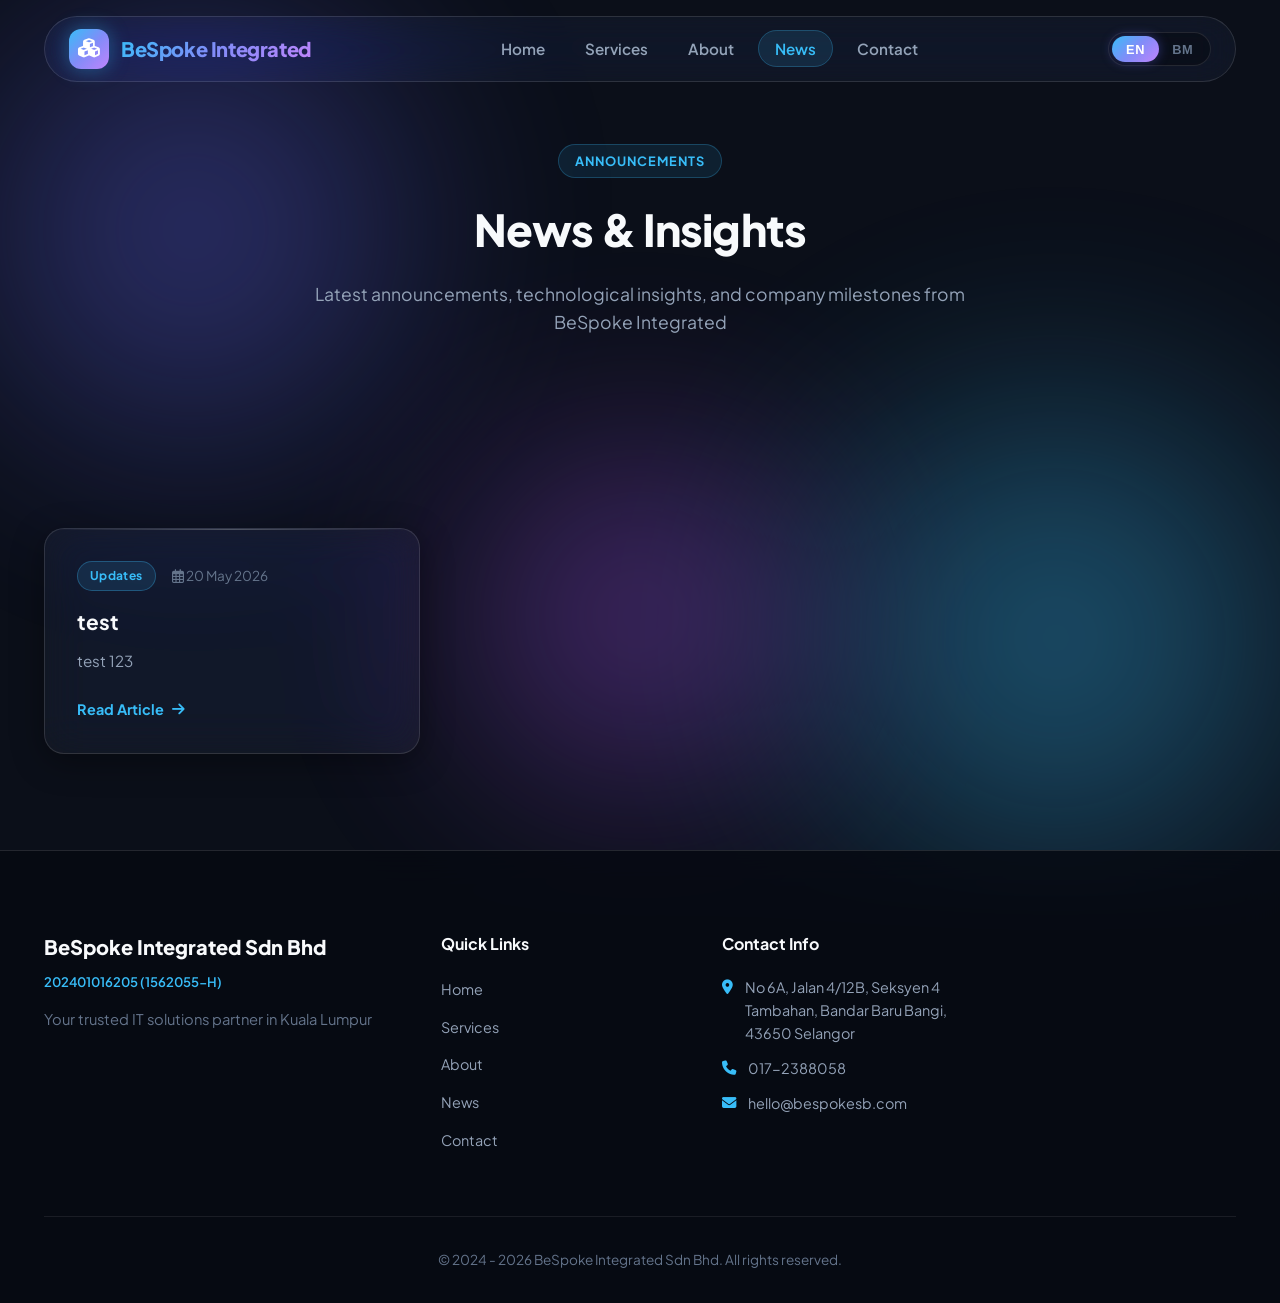
==== commit 783ae672: "feat: add demo launch countdown and maintenance pages with animated star background effect" ====
--- a/news.html
+++ b/news.html
@@ -6,139 +6,256 @@
     <title>News & Updates - BeSpoke Integrated Sdn Bhd</title>
     <meta name="description" content="Latest news, updates and insights from BeSpoke Integrated Sdn Bhd">
     <link rel="stylesheet" href="styles.css">
-    <link href="https://fonts.googleapis.com/css2?family=Inter:wght@300;400;500;600;700&display=swap" rel="stylesheet">
-    <link rel="stylesheet" href="https://cdnjs.cloudflare.com/ajax/libs/font-awesome/6.0.0/css/all.min.css">
+    <link rel="stylesheet" href="https://cdnjs.cloudflare.com/ajax/libs/font-awesome/6.4.0/css/all.min.css">
     <style>
         .news-hero {
-            padding: 8rem 0 4rem;
-            background: linear-gradient(135deg, #667eea 0%, #764ba2 100%);
+            padding: 9rem 0 4rem;
             text-align: center;
-            color: white;
-        }
-        .news-hero h1 { font-size: 3rem; font-weight: 700; margin-bottom: 1rem; }
-        .news-hero p  { font-size: 1.2rem; opacity: 0.9; }
-
-        .news-section { padding: 4rem 0 6rem; background: var(--bg-light); }
+            position: relative;
+        }
+
+        .news-section {
+            padding: 2rem 0 6rem;
+        }
 
         .news-grid {
             display: grid;
             grid-template-columns: repeat(auto-fill, minmax(340px, 1fr));
             gap: 2rem;
-            margin-top: 2.5rem;
+            margin-top: 2rem;
         }
 
         .news-card {
-            background: var(--bg-white);
-            border-radius: 12px;
-            box-shadow: var(--shadow);
-            overflow: hidden;
+            padding: 0;
             display: flex;
             flex-direction: column;
-            transition: transform 0.3s ease, box-shadow 0.3s ease;
             cursor: pointer;
         }
-        .news-card:hover { transform: translateY(-4px); box-shadow: var(--shadow-lg); }
-
-        .news-card-body { padding: 1.75rem; flex: 1; display: flex; flex-direction: column; }
+
+        .news-card-body {
+            padding: 2rem;
+            flex: 1;
+            display: flex;
+            flex-direction: column;
+        }
 
         .news-meta {
-            display: flex; align-items: center; gap: 1rem;
-            margin-bottom: 0.75rem; font-size: 0.8rem; color: var(--text-light);
-        }
+            display: flex;
+            align-items: center;
+            gap: 1rem;
+            margin-bottom: 1rem;
+            font-size: 0.85rem;
+            color: var(--text-muted);
+        }
+
         .news-category {
-            background: #ede9fe; color: #7c3aed;
-            padding: 0.2rem 0.65rem; border-radius: 50px;
-            font-weight: 600; font-size: 0.75rem;
-        }
-        .news-title  { font-size: 1.2rem; font-weight: 700; color: var(--text-dark); margin-bottom: 0.75rem; line-height: 1.4; }
-        .news-excerpt { color: var(--text-light); font-size: 0.95rem; line-height: 1.6; flex: 1; }
+            background: rgba(56, 189, 248, 0.12);
+            color: #38bdf8;
+            border: 1px solid rgba(56, 189, 248, 0.3);
+            padding: 0.25rem 0.75rem;
+            border-radius: var(--radius-full);
+            font-weight: 700;
+            font-size: 0.75rem;
+            letter-spacing: 0.03em;
+        }
+
+        .news-title {
+            font-size: 1.3rem;
+            font-weight: 700;
+            color: var(--text-primary);
+            margin-bottom: 0.85rem;
+            line-height: 1.4;
+        }
+
+        .news-excerpt {
+            color: var(--text-secondary);
+            font-size: 0.95rem;
+            line-height: 1.6;
+            flex: 1;
+        }
+
         .news-read-more {
-            margin-top: 1.25rem; color: var(--primary-color);
-            font-weight: 600; font-size: 0.9rem;
-            display: inline-flex; align-items: center; gap: 0.4rem;
-        }
-
-        /* Modal */
+            margin-top: 1.5rem;
+            color: #38bdf8;
+            font-weight: 700;
+            font-size: 0.9rem;
+            display: inline-flex;
+            align-items: center;
+            gap: 0.5rem;
+            transition: gap var(--transition-fast);
+        }
+
+        .news-card:hover .news-read-more {
+            gap: 0.8rem;
+            color: #818cf8;
+        }
+
+        /* Glass Modal Overlay */
         .post-modal-overlay {
-            display: none; position: fixed; inset: 0;
-            background: rgba(0,0,0,0.6); z-index: 2000;
-            align-items: center; justify-content: center; padding: 1rem;
-        }
-        .post-modal-overlay.active { display: flex; }
+            display: none;
+            position: fixed;
+            inset: 0;
+            background: rgba(7, 10, 18, 0.85);
+            backdrop-filter: blur(20px);
+            -webkit-backdrop-filter: blur(20px);
+            z-index: 2000;
+            align-items: center;
+            justify-content: center;
+            padding: 1.5rem;
+            opacity: 0;
+            transition: opacity var(--transition-normal);
+        }
+
+        .post-modal-overlay.active {
+            display: flex;
+            opacity: 1;
+        }
+
         .post-modal {
-            background: white; border-radius: 16px;
-            max-width: 760px; width: 100%; max-height: 85vh;
-            overflow-y: auto; padding: 2.5rem; position: relative;
-        }
+            background: rgba(255, 255, 255, 0.05);
+            backdrop-filter: blur(24px) saturate(200%);
+            -webkit-backdrop-filter: blur(24px) saturate(200%);
+            border: 1px solid rgba(255, 255, 255, 0.15);
+            border-radius: var(--radius-xl);
+            box-shadow: var(--glass-shadow-lg);
+            max-width: 780px;
+            width: 100%;
+            max-height: 85vh;
+            overflow-y: auto;
+            padding: 2.5rem;
+            position: relative;
+            transform: scale(0.95);
+            transition: transform var(--transition-normal);
+        }
+
+        .post-modal-overlay.active .post-modal {
+            transform: scale(1);
+        }
+
         .post-modal-close {
-            position: absolute; top: 1.25rem; right: 1.25rem;
-            background: var(--bg-light); border: none;
-            width: 36px; height: 36px; border-radius: 50%;
-            font-size: 1rem; cursor: pointer;
-            display: flex; align-items: center; justify-content: center;
-            color: var(--text-light);
-        }
-        .post-modal-close:hover { background: var(--border-color); }
-        .post-modal-meta { display: flex; gap: 1rem; align-items: center; margin-bottom: 1rem; flex-wrap: wrap; }
-        .post-modal-title { font-size: 1.75rem; font-weight: 700; color: var(--text-dark); margin-bottom: 1rem; line-height: 1.3; }
-        .post-modal-content { color: var(--text-dark); line-height: 1.8; font-size: 1rem; white-space: pre-wrap; }
-
-        .news-empty, .news-loading { text-align: center; padding: 4rem 0; color: var(--text-light); }
-        .news-empty i, .news-loading i { font-size: 3rem; margin-bottom: 1rem; display: block; opacity: 0.4; }
+            position: absolute;
+            top: 1.25rem;
+            right: 1.25rem;
+            background: rgba(255, 255, 255, 0.08);
+            border: 1px solid rgba(255, 255, 255, 0.15);
+            width: 40px;
+            height: 40px;
+            border-radius: 50%;
+            font-size: 1rem;
+            cursor: pointer;
+            display: flex;
+            align-items: center;
+            justify-content: center;
+            color: var(--text-primary);
+            transition: all var(--transition-fast);
+        }
+
+        .post-modal-close:hover {
+            background: rgba(255, 255, 255, 0.2);
+            transform: rotate(90deg);
+        }
+
+        .post-modal-meta {
+            display: flex;
+            gap: 1rem;
+            align-items: center;
+            margin-bottom: 1.25rem;
+            flex-wrap: wrap;
+        }
+
+        .post-modal-title {
+            font-size: clamp(1.5rem, 3vw, 2.25rem);
+            font-weight: 800;
+            color: var(--text-primary);
+            margin-bottom: 1.5rem;
+            line-height: 1.3;
+        }
+
+        .post-modal-content {
+            color: var(--text-secondary);
+            line-height: 1.8;
+            font-size: 1.05rem;
+            white-space: pre-wrap;
+        }
+
+        .news-empty, .news-loading {
+            text-align: center;
+            padding: 5rem 0;
+            color: var(--text-muted);
+        }
+
+        .news-empty i, .news-loading i {
+            font-size: 3rem;
+            margin-bottom: 1rem;
+            display: block;
+            opacity: 0.6;
+        }
 
         @media (max-width: 768px) {
-            .news-hero h1 { font-size: 2rem; }
             .news-grid { grid-template-columns: 1fr; }
-            .post-modal { padding: 1.5rem; }
-            .post-modal-title { font-size: 1.3rem; }
+            .post-modal { padding: 1.75rem; }
         }
     </style>
 </head>
 <body>
-    <!-- Header -->
+    <!-- Ambient Glowing Background Mesh -->
+    <div class="ambient-bg">
+        <div class="blob blob-1"></div>
+        <div class="blob blob-2"></div>
+        <div class="blob blob-3"></div>
+    </div>
+
+    <!-- Header Navigation -->
     <header class="header">
-        <nav class="nav container">
-            <div class="nav-brand">
-                <a href="index.html" style="text-decoration:none;">
-                    <h1 class="brand-text">BeSpoke Integrated</h1>
+        <div class="container">
+            <nav class="nav-container">
+                <a href="index.html" class="nav-brand">
+                    <div class="brand-logo-icon">
+                        <i class="fas fa-cubes"></i>
+                    </div>
+                    <span class="brand-text">BeSpoke Integrated</span>
                 </a>
-            </div>
-            <ul class="nav-menu">
-                <li><a href="index.html#home"     class="nav-link" data-en="Home"     data-bm="Laman Utama">Home</a></li>
-                <li><a href="index.html#services"  class="nav-link" data-en="Services" data-bm="Perkhidmatan">Services</a></li>
-                <li><a href="index.html#about"     class="nav-link" data-en="About"    data-bm="Tentang">About</a></li>
-                <li><a href="news.html"            class="nav-link" data-en="News"     data-bm="Berita" style="color:var(--primary-color);font-weight:600;">News</a></li>
-                <li><a href="index.html#contact"   class="nav-link" data-en="Contact"  data-bm="Hubungi">Contact</a></li>
-            </ul>
-            <div class="language-toggle">
-                <button class="lang-btn active" data-lang="en">EN</button>
-                <button class="lang-btn" data-lang="bm">BM</button>
-            </div>
-            <div class="hamburger">
-                <span></span>
-                <span></span>
-                <span></span>
-            </div>
-        </nav>
+                <ul class="nav-menu">
+                    <li><a href="index.html#home" class="nav-link" data-en="Home" data-bm="Laman Utama">Home</a></li>
+                    <li><a href="index.html#services" class="nav-link" data-en="Services" data-bm="Perkhidmatan">Services</a></li>
+                    <li><a href="index.html#about" class="nav-link" data-en="About" data-bm="Tentang">About</a></li>
+                    <li><a href="news.html" class="nav-link active" data-en="News" data-bm="Berita">News</a></li>
+                    <li><a href="index.html#contact" class="nav-link" data-en="Contact" data-bm="Hubungi">Contact</a></li>
+                </ul>
+                <div style="display: flex; align-items: center; gap: 1rem;">
+                    <div class="language-toggle">
+                        <button class="lang-btn active" data-lang="en">EN</button>
+                        <button class="lang-btn" data-lang="bm">BM</button>
+                    </div>
+                    <div class="hamburger">
+                        <span></span>
+                        <span></span>
+                        <span></span>
+                    </div>
+                </div>
+            </nav>
+        </div>
     </header>
 
-    <!-- Hero -->
+    <!-- News Hero -->
     <section class="news-hero">
         <div class="container">
-            <h1 data-en="News &amp; Updates" data-bm="Berita &amp; Kemas Kini">News &amp; Updates</h1>
-            <p data-en="Latest insights, projects and announcements from BeSpoke Integrated"
-               data-bm="Wawasan terkini, projek dan pengumuman dari BeSpoke Integrated">
-                Latest insights, projects and announcements from BeSpoke Integrated
-            </p>
+            <div class="section-header">
+                <span class="section-tag" data-en="Announcements" data-bm="Pengumuman">Announcements</span>
+                <h1 class="section-title" data-en="News & Insights" data-bm="Berita & Wawasan">News & Insights</h1>
+                <p class="section-subtitle" data-en="Latest announcements, technological insights, and company milestones from BeSpoke Integrated" data-bm="Pengumuman terkini, wawasan teknologi, dan pencapaian syarikat daripada BeSpoke Integrated">
+                    Latest announcements, technological insights, and company milestones from BeSpoke Integrated
+                </p>
+            </div>
         </div>
     </section>
 
-    <!-- Posts -->
+    <!-- Posts Section -->
     <section class="news-section">
         <div class="container">
             <div id="newsGrid" class="news-loading">
-                <i class="fas fa-circle-notch fa-spin" style="font-size:2rem;margin-bottom:1rem;display:block;color:var(--primary-color);opacity:1;"></i>
-                <span data-en="Loading posts…" data-bm="Memuatkan catatan…">Loading posts…</span>
+                <i class="fas fa-circle-notch fa-spin" style="font-size:2.5rem;margin-bottom:1rem;display:block;color:#38bdf8;"></i>
+                <span data-en="Loading latest articles…" data-bm="Memuatkan artikel terkini…">Loading latest articles…</span>
             </div>
         </div>
     </section>
@@ -148,39 +265,45 @@
         <div class="container">
             <div class="footer-content">
                 <div class="footer-section">
-                    <h3 class="footer-title">BeSpoke Integrated Sdn Bhd</h3>
-                    <p class="footer-description"
-                       data-en="Your trusted IT solutions partner in Kuala Lumpur"
-                       data-bm="Rakan penyelesaian IT dipercayai anda di Kuala Lumpur">
+                    <h3 class="footer-brand-title">BeSpoke Integrated Sdn Bhd</h3>
+                    <p class="footer-reg-number">202401016205 (1562055-H)</p>
+                    <p class="footer-description" data-en="Your trusted IT solutions partner in Kuala Lumpur" data-bm="Rakan penyelesaian IT dipercayai anda di Kuala Lumpur">
                         Your trusted IT solutions partner in Kuala Lumpur
                     </p>
                 </div>
                 <div class="footer-section">
-                    <h4 class="footer-subtitle" data-en="Quick Links" data-bm="Pautan Pantas">Quick Links</h4>
+                    <h4 class="footer-column-title" data-en="Quick Links" data-bm="Pautan Pantas">Quick Links</h4>
                     <ul class="footer-links">
-                        <li><a href="index.html#home"     data-en="Home"     data-bm="Laman Utama">Home</a></li>
-                        <li><a href="index.html#services"  data-en="Services" data-bm="Perkhidmatan">Services</a></li>
-                        <li><a href="index.html#about"    data-en="About"    data-bm="Tentang">About</a></li>
-                        <li><a href="news.html"           data-en="News"     data-bm="Berita">News</a></li>
-                        <li><a href="index.html#contact"  data-en="Contact"  data-bm="Hubungi">Contact</a></li>
+                        <li><a href="index.html#home" data-en="Home" data-bm="Laman Utama">Home</a></li>
+                        <li><a href="index.html#services" data-en="Services" data-bm="Perkhidmatan">Services</a></li>
+                        <li><a href="index.html#about" data-en="About" data-bm="Tentang">About</a></li>
+                        <li><a href="news.html" data-en="News" data-bm="Berita">News</a></li>
+                        <li><a href="index.html#contact" data-en="Contact" data-bm="Hubungi">Contact</a></li>
                     </ul>
                 </div>
                 <div class="footer-section">
-                    <h4 class="footer-subtitle" data-en="Contact Info" data-bm="Maklumat Hubungan">Contact Info</h4>
-                    <div class="footer-contact">
-                        <p><i class="fas fa-map-marker-alt"></i> No 6A, Jalan 4/12B, Seksyen 4 Tambahan, Bandar Baru Bangi, 43650 Selangor</p>
-                        <p><i class="fas fa-phone"></i> 017-2388058</p>
-                        <p><i class="fas fa-envelope"></i> hello@bespokesb.com</p>
+                    <h4 class="footer-column-title" data-en="Contact Info" data-bm="Maklumat Hubungan">Contact Info</h4>
+                    <div class="footer-contact-item">
+                        <i class="fas fa-map-marker-alt"></i>
+                        <span>No 6A, Jalan 4/12B, Seksyen 4 Tambahan, Bandar Baru Bangi, 43650 Selangor</span>
+                    </div>
+                    <div class="footer-contact-item">
+                        <i class="fas fa-phone"></i>
+                        <span>017-2388058</span>
+                    </div>
+                    <div class="footer-contact-item">
+                        <i class="fas fa-envelope"></i>
+                        <span>hello@bespokesb.com</span>
                     </div>
                 </div>
             </div>
             <div class="footer-bottom">
-                <p>&copy; 2024 - <script>document.write(new Date().getFullYear());</script> BeSpoke Integrated Sdn Bhd. <span data-en="All rights reserved." data-bm="Hak cipta terpelihara.">All rights reserved.</span></p>
+                <p>&copy; 2024 - <script>document.write(new Date().getFullYear());</script> BeSpoke Integrated Sdn Bhd. All rights reserved.</p>
             </div>
         </div>
     </footer>
 
-    <!-- Post Modal -->
+    <!-- Post Modal Overlay -->
     <div class="post-modal-overlay" id="postModal">
         <div class="post-modal">
             <button class="post-modal-close" id="modalClose"><i class="fas fa-times"></i></button>
@@ -198,17 +321,16 @@
         const modalMeta    = document.getElementById('modalMeta');
         const modalContent = document.getElementById('modalContent');
 
-        // UI string translations
         const t = {
             en: {
-                readMore:  'Read more',
-                empty:     'No posts published yet. Check back soon!',
-                fileProto: 'Open this page from the live site to view posts.',
+                readMore:  'Read Article',
+                empty:     'No articles published yet. Check back soon!',
+                fileProto: 'Open this page via web server to fetch published news.',
             },
             bm: {
-                readMore:  'Baca lagi',
-                empty:     'Tiada catatan lagi. Semak semula tidak lama lagi!',
-                fileProto: 'Buka laman ini dari laman langsung untuk melihat catatan.',
+                readMore:  'Baca Artikel',
+                empty:     'Tiada artikel diterbitkan lagi. Semak semula tidak lama lagi!',
+                fileProto: 'Buka laman ini melalui pelayan web untuk mengambil berita.',
             }
         };
 
@@ -230,16 +352,22 @@
         function openPost(post) {
             modalMeta.innerHTML = `
                 <span class="news-category">${post.category || 'News'}</span>
-                <span style="color:var(--text-light);font-size:.85rem;">${formatDate(post.date)}</span>
+                <span style="color:var(--text-muted);font-size:.85rem;"><i class="far fa-calendar-alt"></i> ${formatDate(post.date)}</span>
             `;
             modalTitle.textContent   = post.title;
             modalContent.textContent = post.content;
             modal.classList.add('active');
-        }
-
-        document.getElementById('modalClose').addEventListener('click', () => modal.classList.remove('active'));
-        modal.addEventListener('click', e => { if (e.target === modal) modal.classList.remove('active'); });
-        document.addEventListener('keydown', e => { if (e.key === 'Escape') modal.classList.remove('active'); });
+            document.body.style.overflow = 'hidden';
+        }
+
+        function closeModal() {
+            modal.classList.remove('active');
+            document.body.style.overflow = '';
+        }
+
+        document.getElementById('modalClose').addEventListener('click', closeModal);
+        modal.addEventListener('click', e => { if (e.target === modal) closeModal(); });
+        document.addEventListener('keydown', e => { if (e.key === 'Escape') closeModal(); });
 
         let cachedPosts = [];
 
@@ -253,11 +381,11 @@
             const sorted = [...published].sort((a, b) => new Date(b.date) - new Date(a.date));
             grid.className = 'news-grid';
             grid.innerHTML = sorted.map(post => `
-                <article class="news-card" onclick='openPost(${JSON.stringify(post).replace(/'/g, "&#39;")})'>
+                <article class="glass-card news-card" onclick='openPost(${JSON.stringify(post).replace(/'/g, "&#39;")})'>
                     <div class="news-card-body">
                         <div class="news-meta">
                             <span class="news-category">${post.category || 'News'}</span>
-                            <span>${formatDate(post.date)}</span>
+                            <span><i class="far fa-calendar-alt"></i> ${formatDate(post.date)}</span>
                         </div>
                         <h2 class="news-title">${post.title}</h2>
                         <p class="news-excerpt">${excerpt(post.content)}</p>
@@ -285,7 +413,6 @@
             }
         }
 
-        // Re-render when language switches so dates & labels update
         document.addEventListener('langchange', () => {
             if (cachedPosts.length) renderPosts(cachedPosts);
         });
--- a/styles.css
+++ b/styles.css
@@ -1,68 +1,245 @@
-/* Reset and Base Styles */
-* {
+/* ==========================================================================
+   BeSpoke Integrated - Modern Glassmorphism & Responsive Design System
+   ========================================================================== */
+
+@import url('https://fonts.googleapis.com/css2?family=Plus+Jakarta+Sans:wght@300;400;500;600;700;800&display=swap');
+
+/* --- CSS Variables & Design Tokens --- */
+:root {
+    /* Color Palette */
+    --bg-dark: #0b0f19;
+    --bg-dark-alt: #111827;
+    --primary-glow: #6366f1;
+    --secondary-glow: #38bdf8;
+    --accent-glow: #a855f7;
+    --emerald-glow: #10b981;
+    --amber-glow: #f59e0b;
+    
+    /* Text Colors */
+    --text-primary: #f8fafc;
+    --text-secondary: #94a3b8;
+    --text-muted: #64748b;
+    
+    /* Glassmorphism Surface Variables */
+    --glass-bg: rgba(255, 255, 255, 0.04);
+    --glass-bg-hover: rgba(255, 255, 255, 0.08);
+    --glass-bg-active: rgba(255, 255, 255, 0.12);
+    --glass-border: rgba(255, 255, 255, 0.12);
+    --glass-border-hover: rgba(99, 102, 241, 0.4);
+    --glass-blur: blur(20px) saturate(180%);
+    --glass-shadow: 0 8px 32px 0 rgba(0, 0, 0, 0.37);
+    --glass-shadow-lg: 0 20px 50px rgba(0, 0, 0, 0.5), inset 0 1px 0 rgba(255, 255, 255, 0.2);
+    --glass-highlight: inset 0 1px 0 0 rgba(255, 255, 255, 0.15);
+    
+    /* Gradients */
+    --gradient-text: linear-gradient(135deg, #ffffff 0%, #cbd5e1 50%, #94a3b8 100%);
+    --gradient-brand: linear-gradient(135deg, #38bdf8 0%, #818cf8 50%, #c084fc 100%);
+    --gradient-accent: linear-gradient(135deg, #f43f5e 0%, #fb7185 50%, #fbbf24 100%);
+    --gradient-card-glow: radial-gradient(800px circle at var(--mouse-x, 50%) var(--mouse-y, 50%), rgba(255, 255, 255, 0.06), transparent 40%);
+
+    /* Transitions & Sizing */
+    --transition-fast: 0.2s cubic-bezier(0.4, 0, 0.2, 1);
+    --transition-normal: 0.3s cubic-bezier(0.4, 0, 0.2, 1);
+    --transition-smooth: 0.5s cubic-bezier(0.16, 1, 0.3, 1);
+    --radius-sm: 8px;
+    --radius-md: 14px;
+    --radius-lg: 20px;
+    --radius-xl: 28px;
+    --radius-full: 9999px;
+}
+
+/* --- Base & Reset --- */
+*, *::before, *::after {
     margin: 0;
     padding: 0;
     box-sizing: border-box;
 }
 
-:root {
-    --primary-color: #2563eb;
-    --primary-dark: #1d4ed8;
-    --secondary-color: #f59e0b;
-    --accent-color: #10b981;
-    --text-dark: #1f2937;
-    --text-light: #6b7280;
-    --bg-light: #f8fafc;
-    --bg-white: #ffffff;
-    --border-color: #e5e7eb;
-    --shadow: 0 4px 6px -1px rgba(0, 0, 0, 0.1);
-    --shadow-lg: 0 20px 25px -5px rgba(0, 0, 0, 0.1);
-    --gradient: linear-gradient(135deg, #667eea 0%, #764ba2 100%);
-    --gradient-alt: linear-gradient(135deg, #f093fb 0%, #f5576c 100%);
-}
-
 html {
     scroll-behavior: smooth;
+    font-size: 16px;
+    overflow-x: hidden;
 }
 
 body {
-    font-family: 'Inter', sans-serif;
+    font-family: 'Plus Jakarta Sans', -apple-system, BlinkMacSystemFont, 'Segoe UI', Roboto, sans-serif;
+    background-color: var(--bg-dark);
+    color: var(--text-primary);
     line-height: 1.6;
-    color: var(--text-dark);
-    background-color: var(--bg-white);
-}
-
+    overflow-x: hidden;
+    position: relative;
+    min-height: 100vh;
+    -webkit-font-smoothing: antialiased;
+    -moz-osx-font-smoothing: grayscale;
+}
+
+/* --- Ambient Glowing Background Mesh --- */
+.ambient-bg {
+    position: fixed;
+    top: 0;
+    left: 0;
+    width: 100vw;
+    height: 100vh;
+    z-index: -1;
+    overflow: hidden;
+    pointer-events: none;
+}
+
+.blob {
+    position: absolute;
+    border-radius: 50%;
+    filter: blur(90px);
+    opacity: 0.45;
+    animation: float 20s infinite alternate cubic-bezier(0.45, 0.05, 0.55, 0.95);
+}
+
+.blob-1 {
+    top: -10%;
+    left: -10%;
+    width: 50vw;
+    height: 50vw;
+    background: radial-gradient(circle, var(--primary-glow) 0%, rgba(99, 102, 241, 0) 70%);
+}
+
+.blob-2 {
+    bottom: -10%;
+    right: -10%;
+    width: 55vw;
+    height: 55vw;
+    background: radial-gradient(circle, var(--secondary-glow) 0%, rgba(56, 189, 248, 0) 70%);
+    animation-delay: -7s;
+}
+
+.blob-3 {
+    top: 40%;
+    left: 30%;
+    width: 40vw;
+    height: 40vw;
+    background: radial-gradient(circle, var(--accent-glow) 0%, rgba(168, 85, 247, 0) 70%);
+    animation-delay: -14s;
+}
+
+@keyframes float {
+    0% {
+        transform: translate(0, 0) scale(1);
+    }
+    50% {
+        transform: translate(5%, 10%) scale(1.1);
+    }
+    100% {
+        transform: translate(-5%, -5%) scale(0.95);
+    }
+}
+
+/* --- Layout Container --- */
 .container {
-    max-width: 1200px;
+    width: 100%;
+    max-width: 1240px;
     margin: 0 auto;
-    padding: 0 20px;
-}
-
-/* Header Styles */
+    padding: 0 1.5rem;
+}
+
+/* --- Glassmorphism Reusable Classes --- */
+.glass-panel {
+    background: var(--glass-bg);
+    backdrop-filter: var(--glass-blur);
+    -webkit-backdrop-filter: var(--glass-blur);
+    border: 1px solid var(--glass-border);
+    box-shadow: var(--glass-shadow);
+    box-shadow: var(--glass-highlight);
+    border-radius: var(--radius-lg);
+}
+
+.glass-card {
+    background: var(--glass-bg);
+    backdrop-filter: var(--glass-blur);
+    -webkit-backdrop-filter: var(--glass-blur);
+    border: 1px solid var(--glass-border);
+    border-radius: var(--radius-lg);
+    box-shadow: var(--glass-shadow);
+    transition: transform var(--transition-smooth), border-color var(--transition-normal), box-shadow var(--transition-normal), background var(--transition-normal);
+    position: relative;
+    overflow: hidden;
+}
+
+.glass-card::before {
+    content: '';
+    position: absolute;
+    top: 0;
+    left: 0;
+    right: 0;
+    height: 1px;
+    background: linear-gradient(90deg, transparent, rgba(255, 255, 255, 0.25), transparent);
+}
+
+.glass-card:hover {
+    transform: translateY(-6px);
+    border-color: var(--glass-border-hover);
+    box-shadow: var(--glass-shadow-lg), 0 0 25px rgba(99, 102, 241, 0.2);
+    background: var(--glass-bg-hover);
+}
+
+/* --- Navigation Header --- */
 .header {
     position: fixed;
     top: 0;
     left: 0;
     width: 100%;
-    background: rgba(255, 255, 255, 0.95);
-    backdrop-filter: blur(10px);
-    border-bottom: 1px solid var(--border-color);
     z-index: 1000;
-    transition: all 0.3s ease;
-}
-
-.nav {
+    padding: 1rem 0;
+    transition: all var(--transition-normal);
+}
+
+.header.scrolled {
+    padding: 0.65rem 0;
+}
+
+.header.scrolled .nav-container {
+    background: rgba(11, 15, 25, 0.8);
+    backdrop-filter: blur(24px) saturate(200%);
+    -webkit-backdrop-filter: blur(24px) saturate(200%);
+    border-color: rgba(255, 255, 255, 0.15);
+    box-shadow: 0 10px 30px rgba(0, 0, 0, 0.5);
+}
+
+.nav-container {
     display: flex;
     justify-content: space-between;
     align-items: center;
-    padding: 1rem 0;
-}
-
-.nav-brand h1 {
-    font-size: 1.5rem;
-    font-weight: 700;
-    color: var(--primary-color);
-    background: var(--gradient);
+    padding: 0.75rem 1.5rem;
+    border-radius: var(--radius-full);
+    background: rgba(255, 255, 255, 0.03);
+    backdrop-filter: var(--glass-blur);
+    -webkit-backdrop-filter: var(--glass-blur);
+    border: 1px solid var(--glass-border);
+    transition: all var(--transition-normal);
+}
+
+.nav-brand {
+    display: flex;
+    align-items: center;
+    gap: 0.75rem;
+    text-decoration: none;
+}
+
+.brand-logo-icon {
+    width: 40px;
+    height: 40px;
+    border-radius: 12px;
+    background: var(--gradient-brand);
+    display: flex;
+    align-items: center;
+    justify-content: center;
+    color: white;
+    font-size: 1.2rem;
+    box-shadow: 0 0 20px rgba(56, 189, 248, 0.4);
+}
+
+.brand-text {
+    font-size: 1.25rem;
+    font-weight: 800;
+    letter-spacing: -0.02em;
+    background: var(--gradient-brand);
     -webkit-background-clip: text;
     -webkit-text-fill-color: transparent;
     background-clip: text;
@@ -71,639 +248,767 @@
 .nav-menu {
     display: flex;
     list-style: none;
-    gap: 2rem;
+    gap: 0.5rem;
+    align-items: center;
 }
 
 .nav-link {
     text-decoration: none;
-    color: var(--text-dark);
-    font-weight: 500;
-    transition: color 0.3s ease;
+    color: var(--text-secondary);
+    font-weight: 600;
+    font-size: 0.95rem;
+    padding: 0.5rem 1rem;
+    border-radius: var(--radius-full);
+    transition: all var(--transition-fast);
     position: relative;
 }
 
-.nav-link:hover {
-    color: var(--primary-color);
-}
-
-.nav-link::after {
-    content: '';
-    position: absolute;
-    bottom: -5px;
-    left: 0;
-    width: 0;
-    height: 2px;
-    background: var(--primary-color);
-    transition: width 0.3s ease;
-}
-
-.nav-link:hover::after {
-    width: 100%;
-}
-
+.nav-link:hover,
+.nav-link.active {
+    color: var(--text-primary);
+    background: rgba(255, 255, 255, 0.08);
+}
+
+.nav-link.active {
+    color: #38bdf8;
+    background: rgba(56, 189, 248, 0.12);
+    border: 1px solid rgba(56, 189, 248, 0.25);
+}
+
+/* Language Switcher */
 .language-toggle {
     display: flex;
-    gap: 0.5rem;
+    background: rgba(0, 0, 0, 0.3);
+    padding: 3px;
+    border-radius: var(--radius-full);
+    border: 1px solid rgba(255, 255, 255, 0.1);
 }
 
 .lang-btn {
-    padding: 0.5rem 1rem;
-    border: 2px solid var(--primary-color);
+    padding: 0.35rem 0.85rem;
+    border: none;
     background: transparent;
-    color: var(--primary-color);
-    border-radius: 25px;
+    color: var(--text-muted);
+    border-radius: var(--radius-full);
     cursor: pointer;
-    font-weight: 600;
-    transition: all 0.3s ease;
-}
-
-.lang-btn.active,
-.lang-btn:hover {
-    background: var(--primary-color);
+    font-weight: 700;
+    font-size: 0.8rem;
+    letter-spacing: 0.05em;
+    transition: all var(--transition-fast);
+}
+
+.lang-btn.active {
+    background: var(--gradient-brand);
     color: white;
-}
-
+    box-shadow: 0 0 12px rgba(99, 102, 241, 0.4);
+}
+
+.lang-btn:hover:not(.active) {
+    color: var(--text-primary);
+}
+
+/* Hamburger Icon */
 .hamburger {
     display: none;
     flex-direction: column;
+    justify-content: center;
+    align-items: center;
+    width: 42px;
+    height: 42px;
+    border-radius: 12px;
+    background: rgba(255, 255, 255, 0.05);
+    border: 1px solid rgba(255, 255, 255, 0.1);
     cursor: pointer;
-    gap: 4px;
+    gap: 5px;
+    transition: all var(--transition-fast);
 }
 
 .hamburger span {
-    width: 25px;
-    height: 3px;
-    background: var(--text-dark);
-    transition: all 0.3s ease;
-}
-
-/* Hero Section */
+    width: 20px;
+    height: 2px;
+    background: var(--text-primary);
+    border-radius: 2px;
+    transition: all var(--transition-normal);
+}
+
+.hamburger.open span:nth-child(1) {
+    transform: translateY(7px) rotate(45deg);
+}
+
+.hamburger.open span:nth-child(2) {
+    opacity: 0;
+    transform: translateX(-10px);
+}
+
+.hamburger.open span:nth-child(3) {
+    transform: translateY(-7px) rotate(-45deg);
+}
+
+/* --- Hero Section --- */
 .hero {
     min-height: 100vh;
-    display: flex;
-    align-items: center;
-    background: linear-gradient(135deg, #667eea 0%, #764ba2 100%);
+    padding: 9rem 0 5rem;
+    display: flex;
+    align-items: center;
+    position: relative;
+}
+
+.hero-content {
+    display: grid;
+    grid-template-columns: 1.1fr 0.9fr;
+    gap: 3.5rem;
+    align-items: center;
+}
+
+.hero-badge {
+    display: inline-flex;
+    align-items: center;
+    gap: 0.5rem;
+    padding: 0.4rem 1rem;
+    border-radius: var(--radius-full);
+    background: rgba(99, 102, 241, 0.12);
+    border: 1px solid rgba(99, 102, 241, 0.3);
+    color: #818cf8;
+    font-size: 0.85rem;
+    font-weight: 700;
+    margin-bottom: 1.5rem;
+    box-shadow: 0 0 15px rgba(99, 102, 241, 0.2);
+}
+
+.hero-badge i {
+    font-size: 0.8rem;
+    color: #38bdf8;
+}
+
+.hero-title {
+    font-size: clamp(2.5rem, 5vw, 4rem);
+    font-weight: 800;
+    line-height: 1.1;
+    margin-bottom: 1.5rem;
+    letter-spacing: -0.03em;
+}
+
+.hero-title-main {
+    display: block;
+    color: var(--text-primary);
+}
+
+.hero-title-sub {
+    display: block;
+    background: var(--gradient-brand);
+    -webkit-background-clip: text;
+    -webkit-text-fill-color: transparent;
+    background-clip: text;
+}
+
+.hero-description {
+    font-size: 1.15rem;
+    color: var(--text-secondary);
+    margin-bottom: 2.5rem;
+    line-height: 1.7;
+    max-width: 580px;
+}
+
+.hero-buttons {
+    display: flex;
+    gap: 1.25rem;
+    flex-wrap: wrap;
+    align-items: center;
+}
+
+/* Glass Buttons */
+.btn {
+    display: inline-flex;
+    align-items: center;
+    justify-content: center;
+    gap: 0.6rem;
+    padding: 0.9rem 2rem;
+    border-radius: var(--radius-full);
+    font-weight: 700;
+    font-size: 1rem;
+    text-decoration: none;
+    cursor: pointer;
+    transition: all var(--transition-normal);
+    border: none;
+}
+
+.btn-primary {
+    background: var(--gradient-brand);
+    color: white;
+    box-shadow: 0 10px 25px -5px rgba(56, 189, 248, 0.4), inset 0 1px 0 rgba(255, 255, 255, 0.3);
     position: relative;
     overflow: hidden;
 }
 
-.hero::before {
+.btn-primary::after {
     content: '';
     position: absolute;
-    top: 0;
-    left: 0;
-    right: 0;
-    bottom: 0;
-    background: url('data:image/svg+xml,<svg xmlns="http://www.w3.org/2000/svg" viewBox="0 0 100 100"><defs><pattern id="grain" width="100" height="100" patternUnits="userSpaceOnUse"><circle cx="25" cy="25" r="1" fill="white" opacity="0.1"/><circle cx="75" cy="75" r="1" fill="white" opacity="0.1"/><circle cx="50" cy="10" r="1" fill="white" opacity="0.1"/><circle cx="10" cy="60" r="1" fill="white" opacity="0.1"/><circle cx="90" cy="40" r="1" fill="white" opacity="0.1"/></pattern></defs><rect width="100" height="100" fill="url(%23grain)"/></svg>');
-    opacity: 0.3;
-}
-
-.hero-content {
+    top: -50%;
+    left: -50%;
+    width: 200%;
+    height: 200%;
+    background: linear-gradient(60deg, transparent, rgba(255, 255, 255, 0.25), transparent);
+    transform: rotate(30deg);
+    transition: transform 0.8s ease;
+}
+
+.btn-primary:hover::after {
+    transform: rotate(30deg) translate(100%, 100%);
+}
+
+.btn-primary:hover {
+    transform: translateY(-3px);
+    box-shadow: 0 15px 35px -5px rgba(56, 189, 248, 0.6), 0 0 20px rgba(99, 102, 241, 0.5);
+}
+
+.btn-secondary {
+    background: rgba(255, 255, 255, 0.05);
+    backdrop-filter: blur(10px);
+    -webkit-backdrop-filter: blur(10px);
+    color: var(--text-primary);
+    border: 1px solid rgba(255, 255, 255, 0.2);
+}
+
+.btn-secondary:hover {
+    background: rgba(255, 255, 255, 0.12);
+    border-color: rgba(255, 255, 255, 0.4);
+    transform: translateY(-3px);
+    box-shadow: 0 10px 25px rgba(0, 0, 0, 0.3);
+}
+
+/* Hero Tech Showcase (3D Glass Cards) */
+.hero-visual {
+    position: relative;
+    perspective: 1000px;
+}
+
+.hero-glass-grid {
+    display: grid;
+    grid-template-columns: repeat(2, 1fr);
+    gap: 1.25rem;
+    position: relative;
+}
+
+.hero-glass-card {
+    background: rgba(255, 255, 255, 0.03);
+    backdrop-filter: blur(16px);
+    -webkit-backdrop-filter: blur(16px);
+    border: 1px solid rgba(255, 255, 255, 0.1);
+    border-radius: var(--radius-lg);
+    padding: 1.5rem;
+    display: flex;
+    flex-direction: column;
+    gap: 0.75rem;
+    box-shadow: 0 15px 35px rgba(0, 0, 0, 0.3);
+    transition: all var(--transition-smooth);
+}
+
+.hero-glass-card:nth-child(1) { transform: translateY(-10px); }
+.hero-glass-card:nth-child(2) { transform: translateY(15px); }
+.hero-glass-card:nth-child(3) { transform: translateY(-5px); }
+.hero-glass-card:nth-child(4) { transform: translateY(20px); }
+
+.hero-glass-card:hover {
+    transform: translateY(-10px) scale(1.03) !important;
+    border-color: rgba(56, 189, 248, 0.4);
+    box-shadow: 0 20px 40px rgba(56, 189, 248, 0.25);
+    background: rgba(255, 255, 255, 0.07);
+}
+
+.card-icon-pod {
+    width: 46px;
+    height: 46px;
+    border-radius: 14px;
+    display: flex;
+    align-items: center;
+    justify-content: center;
+    font-size: 1.25rem;
+    color: white;
+}
+
+.pod-blue { background: linear-gradient(135deg, #38bdf8, #2563eb); }
+.pod-purple { background: linear-gradient(135deg, #c084fc, #7c3aed); }
+.pod-emerald { background: linear-gradient(135deg, #34d399, #059669); }
+.pod-amber { background: linear-gradient(135deg, #fbbf24, #d97706); }
+
+.card-tech-title {
+    font-size: 1rem;
+    font-weight: 700;
+    color: var(--text-primary);
+}
+
+.card-tech-desc {
+    font-size: 0.82rem;
+    color: var(--text-muted);
+    line-height: 1.4;
+}
+
+/* --- Section Formatting --- */
+section {
+    padding: 6rem 0;
+    position: relative;
+}
+
+.section-header {
+    text-align: center;
+    max-width: 680px;
+    margin: 0 auto 4rem;
+}
+
+.section-tag {
+    display: inline-block;
+    padding: 0.35rem 1rem;
+    border-radius: var(--radius-full);
+    background: rgba(56, 189, 248, 0.1);
+    border: 1px solid rgba(56, 189, 248, 0.25);
+    color: #38bdf8;
+    font-size: 0.8rem;
+    font-weight: 700;
+    letter-spacing: 0.08em;
+    text-transform: uppercase;
+    margin-bottom: 1rem;
+}
+
+.section-title {
+    font-size: clamp(2rem, 4vw, 2.75rem);
+    font-weight: 800;
+    letter-spacing: -0.02em;
+    margin-bottom: 1rem;
+    color: var(--text-primary);
+}
+
+.section-subtitle {
+    font-size: 1.1rem;
+    color: var(--text-secondary);
+    line-height: 1.6;
+}
+
+/* --- Services Section --- */
+.services-grid {
+    display: grid;
+    grid-template-columns: repeat(auto-fit, minmax(320px, 1fr));
+    gap: 2rem;
+}
+
+.service-card {
+    padding: 2.5rem 2rem;
+    display: flex;
+    flex-direction: column;
+    gap: 1.25rem;
+}
+
+.service-icon-wrapper {
+    width: 60px;
+    height: 60px;
+    border-radius: 18px;
+    background: rgba(255, 255, 255, 0.05);
+    border: 1px solid rgba(255, 255, 255, 0.15);
+    display: flex;
+    align-items: center;
+    justify-content: center;
+    font-size: 1.5rem;
+    color: #38bdf8;
+    box-shadow: 0 8px 20px rgba(0, 0, 0, 0.2);
+    transition: all var(--transition-normal);
+}
+
+.service-card:hover .service-icon-wrapper {
+    background: var(--gradient-brand);
+    color: white;
+    transform: scale(1.1) rotate(-4deg);
+    box-shadow: 0 10px 25px rgba(56, 189, 248, 0.4);
+}
+
+.service-title {
+    font-size: 1.3rem;
+    font-weight: 700;
+    color: var(--text-primary);
+    line-height: 1.3;
+}
+
+.service-description {
+    font-size: 0.95rem;
+    color: var(--text-secondary);
+    line-height: 1.6;
+}
+
+/* --- About Section --- */
+.about-container {
     display: grid;
     grid-template-columns: 1fr 1fr;
     gap: 4rem;
     align-items: center;
-    position: relative;
-    z-index: 2;
-}
-
-.hero-text {
-    color: white;
-}
-
-.hero-title {
-    font-size: 3.5rem;
-    font-weight: 700;
-    line-height: 1.1;
-    margin-bottom: 1.5rem;
-}
-
-.hero-title-main {
-    display: block;
-    font-size: 2.5rem;
-    font-weight: 300;
-    margin-bottom: 0.5rem;
-}
-
-.hero-title-sub {
-    display: block;
-    background: var(--gradient-alt);
+}
+
+.about-text-content {
+    display: flex;
+    flex-direction: column;
+    gap: 1.5rem;
+}
+
+.about-description {
+    font-size: 1.05rem;
+    color: var(--text-secondary);
+    line-height: 1.7;
+}
+
+.about-stats-grid {
+    display: grid;
+    grid-template-columns: repeat(3, 1fr);
+    gap: 1.25rem;
+    margin-top: 1rem;
+}
+
+.stat-card {
+    padding: 1.5rem 1rem;
+    text-align: center;
+    border-radius: var(--radius-md);
+    background: rgba(255, 255, 255, 0.03);
+    border: 1px solid rgba(255, 255, 255, 0.1);
+}
+
+.stat-number {
+    font-size: 2.25rem;
+    font-weight: 800;
+    background: var(--gradient-brand);
     -webkit-background-clip: text;
     -webkit-text-fill-color: transparent;
     background-clip: text;
-}
-
-.hero-description {
-    font-size: 1.2rem;
-    margin-bottom: 2rem;
-    opacity: 0.9;
-    line-height: 1.6;
-}
-
-.hero-buttons {
-    display: flex;
-    gap: 1rem;
-    flex-wrap: wrap;
-}
-
-.btn {
-    padding: 1rem 2rem;
-    border-radius: 50px;
-    text-decoration: none;
+    margin-bottom: 0.25rem;
+}
+
+.stat-label {
+    font-size: 0.85rem;
+    color: var(--text-muted);
     font-weight: 600;
-    transition: all 0.3s ease;
-    display: inline-block;
-    border: none;
-    cursor: pointer;
-    font-size: 1rem;
-}
-
-.btn-primary {
-    background: var(--secondary-color);
-    color: white;
-    box-shadow: var(--shadow);
-}
-
-.btn-primary:hover {
-    background: #f59e0b;
-    transform: translateY(-2px);
-    box-shadow: var(--shadow-lg);
-}
-
-.btn-secondary {
-    background: transparent;
-    color: white;
-    border: 2px solid white;
-}
-
-.btn-secondary:hover {
-    background: white;
-    color: var(--primary-color);
-    transform: translateY(-2px);
-}
-
-.hero-image {
-    display: flex;
+}
+
+.about-visual-panel {
+    padding: 3rem 2rem;
+    text-align: center;
+    display: flex;
+    flex-direction: column;
+    align-items: center;
     justify-content: center;
-    align-items: center;
-}
-
-.hero-illustration {
+    min-height: 380px;
     position: relative;
-    width: 300px;
-    height: 300px;
+}
+
+.building-icon-badge {
+    width: 100px;
+    height: 100px;
+    border-radius: 30px;
+    background: linear-gradient(135deg, rgba(99, 102, 241, 0.2), rgba(56, 189, 248, 0.2));
+    border: 1px solid rgba(255, 255, 255, 0.2);
+    display: flex;
+    align-items: center;
+    justify-content: center;
+    font-size: 3rem;
+    color: #38bdf8;
+    margin-bottom: 1.5rem;
+    box-shadow: 0 0 40px rgba(56, 189, 248, 0.3);
+}
+
+.about-tagline {
+    font-size: 1.25rem;
+    font-weight: 700;
+    color: var(--text-primary);
+    margin-bottom: 0.5rem;
+}
+
+.about-subtagline {
+    color: var(--text-muted);
+    font-size: 0.95rem;
+}
+
+/* --- Contact Section --- */
+.contact-grid {
     display: grid;
-    grid-template-columns: 1fr 1fr;
-    gap: 2rem;
-    align-items: center;
-    justify-items: center;
-}
-
-.hero-illustration i {
-    font-size: 4rem;
-    color: rgba(255, 255, 255, 0.8);
-    animation: float 3s ease-in-out infinite;
-}
-
-.hero-illustration i:nth-child(1) { animation-delay: 0s; }
-.hero-illustration i:nth-child(2) { animation-delay: 1s; }
-.hero-illustration i:nth-child(3) { animation-delay: 2s; }
-.hero-illustration i:nth-child(4) { animation-delay: 0.5s; }
-
-@keyframes float {
-    0%, 100% { transform: translateY(0px); }
-    50% { transform: translateY(-20px); }
-}
-
-/* Services Section */
-.services {
-    padding: 5rem 0;
-    background: var(--bg-light);
-}
-
-.section-header {
-    text-align: center;
-    margin-bottom: 4rem;
-}
-
-.section-title {
-    font-size: 2.5rem;
-    font-weight: 700;
-    color: var(--text-dark);
-    margin-bottom: 1rem;
-}
-
-.section-subtitle {
-    font-size: 1.2rem;
-    color: var(--text-light);
-    max-width: 600px;
-    margin: 0 auto;
-}
-
-.services-grid {
-    display: grid;
-    grid-template-columns: repeat(auto-fit, minmax(300px, 1fr));
-    gap: 2rem;
-}
-
-.service-card {
-    background: var(--bg-white);
-    padding: 2.5rem;
-    border-radius: 20px;
-    box-shadow: var(--shadow);
-    transition: all 0.3s ease;
-    text-align: center;
-    border: 1px solid var(--border-color);
-}
-
-.service-card:hover {
-    transform: translateY(-10px);
-    box-shadow: var(--shadow-lg);
-    border-color: var(--primary-color);
-}
-
-.service-icon {
-    width: 80px;
-    height: 80px;
-    background: var(--gradient);
-    border-radius: 50%;
-    display: flex;
-    align-items: center;
-    justify-content: center;
-    margin: 0 auto 1.5rem;
-}
-
-.service-icon i {
-    font-size: 2rem;
-    color: white;
-}
-
-.service-title {
-    font-size: 1.3rem;
-    font-weight: 600;
-    color: var(--text-dark);
-    margin-bottom: 1rem;
-}
-
-.service-description {
-    color: var(--text-light);
-    line-height: 1.6;
-}
-
-/* About Section */
-.about {
-    padding: 5rem 0;
-    background: var(--bg-white);
-}
-
-.about-content {
-    display: grid;
-    grid-template-columns: 1fr 1fr;
-    gap: 4rem;
-    align-items: center;
-}
-
-.about-text .section-title {
-    margin-bottom: 1.5rem;
-}
-
-.about-description {
-    font-size: 1.1rem;
-    color: var(--text-light);
-    margin-bottom: 2rem;
-    line-height: 1.7;
-}
-
-.about-stats {
-    display: flex;
-    gap: 2rem;
-}
-
-.stat {
-    text-align: center;
-}
-
-.stat-number {
-    font-size: 2.5rem;
-    font-weight: 700;
-    color: var(--primary-color);
-    margin-bottom: 0.5rem;
-}
-
-.stat-label {
-    color: var(--text-light);
-    font-weight: 500;
-}
-
-.about-image {
-    display: flex;
-    justify-content: center;
-    align-items: center;
-}
-
-.image-placeholder {
-    width: 400px;
-    height: 300px;
-    background: var(--gradient);
-    border-radius: 20px;
-    display: flex;
-    align-items: center;
-    justify-content: center;
-    box-shadow: var(--shadow-lg);
-}
-
-.image-placeholder i {
-    font-size: 6rem;
-    color: rgba(255, 255, 255, 0.8);
-}
-
-/* Contact Section */
-.contact {
-    padding: 5rem 0;
-    background: var(--bg-light);
-}
-
-.contact-content {
-    display: grid;
-    grid-template-columns: 1fr 1fr;
-    gap: 4rem;
-}
-
-.contact-item {
-    display: flex;
+    grid-template-columns: 0.9fr 1.1fr;
+    gap: 3rem;
+    align-items: start;
+}
+
+.contact-info-list {
+    display: flex;
+    flex-direction: column;
     gap: 1.5rem;
-    margin-bottom: 2rem;
-    align-items: flex-start;
-}
-
-.contact-icon {
+}
+
+.contact-info-card {
+    padding: 1.5rem;
+    display: flex;
+    align-items: center;
+    gap: 1.25rem;
+}
+
+.contact-icon-box {
     width: 50px;
     height: 50px;
-    background: var(--primary-color);
-    border-radius: 50%;
+    border-radius: 16px;
+    background: rgba(56, 189, 248, 0.12);
+    border: 1px solid rgba(56, 189, 248, 0.3);
     display: flex;
     align-items: center;
     justify-content: center;
+    font-size: 1.25rem;
+    color: #38bdf8;
     flex-shrink: 0;
 }
 
-.contact-icon i {
-    color: white;
-    font-size: 1.2rem;
-}
-
-.contact-label {
-    font-size: 1.1rem;
-    font-weight: 600;
-    color: var(--text-dark);
-    margin-bottom: 0.5rem;
-}
-
-.contact-text {
-    color: var(--text-light);
-    line-height: 1.6;
-}
-
-.contact-form {
-    background: var(--bg-white);
+.contact-details h4 {
+    font-size: 1rem;
+    font-weight: 700;
+    color: var(--text-primary);
+    margin-bottom: 0.25rem;
+}
+
+.contact-details p {
+    font-size: 0.92rem;
+    color: var(--text-secondary);
+}
+
+/* Glass Form Inputs */
+.contact-form-panel {
     padding: 2.5rem;
-    border-radius: 20px;
-    box-shadow: var(--shadow);
 }
 
 .form-group {
     margin-bottom: 1.5rem;
 }
 
-.form-control {
+.glass-input {
     width: 100%;
-    padding: 1rem;
-    border: 2px solid var(--border-color);
-    border-radius: 10px;
-    font-size: 1rem;
-    transition: border-color 0.3s ease;
+    padding: 1rem 1.25rem;
+    border-radius: var(--radius-md);
+    background: rgba(255, 255, 255, 0.04);
+    border: 1px solid rgba(255, 255, 255, 0.12);
+    color: var(--text-primary);
     font-family: inherit;
-}
-
-.form-control:focus {
+    font-size: 0.95rem;
     outline: none;
-    border-color: var(--primary-color);
-}
-
-.form-control::placeholder {
-    color: var(--text-light);
-}
-
-/* Footer */
+    transition: all var(--transition-normal);
+}
+
+.glass-input::placeholder {
+    color: var(--text-muted);
+}
+
+.glass-input:focus {
+    border-color: #38bdf8;
+    background: rgba(255, 255, 255, 0.07);
+    box-shadow: 0 0 20px rgba(56, 189, 248, 0.2);
+}
+
+textarea.glass-input {
+    resize: vertical;
+    min-height: 130px;
+}
+
+/* --- Footer --- */
 .footer {
-    background: var(--text-dark);
-    color: white;
-    padding: 3rem 0 1rem;
+    padding: 5rem 0 2rem;
+    background: rgba(7, 10, 18, 0.85);
+    backdrop-filter: blur(20px);
+    -webkit-backdrop-filter: blur(20px);
+    border-top: 1px solid var(--glass-border);
 }
 
 .footer-content {
     display: grid;
-    grid-template-columns: repeat(auto-fit, minmax(250px, 1fr));
-    gap: 2rem;
-    margin-bottom: 2rem;
-}
-
-.footer-title {
-    font-size: 1.5rem;
-    font-weight: 700;
-    margin-bottom: 1rem;
-    background: var(--gradient);
-    -webkit-background-clip: text;
-    -webkit-text-fill-color: transparent;
-    background-clip: text;
-}
-
-.footer-subtitle {
-    font-size: 1.1rem;
+    grid-template-columns: 1.5fr repeat(3, 1fr);
+    gap: 3rem;
+    margin-bottom: 4rem;
+}
+
+.footer-brand-title {
+    font-size: 1.25rem;
+    font-weight: 800;
+    color: var(--text-primary);
+    margin-bottom: 0.5rem;
+}
+
+.footer-reg-number {
+    font-size: 0.82rem;
+    color: #38bdf8;
     font-weight: 600;
     margin-bottom: 1rem;
-    color: white;
 }
 
 .footer-description {
-    color: #9ca3af;
+    color: var(--text-muted);
+    font-size: 0.92rem;
     line-height: 1.6;
+}
+
+.footer-column-title {
+    font-size: 1rem;
+    font-weight: 700;
+    color: var(--text-primary);
+    margin-bottom: 1.25rem;
 }
 
 .footer-links {
     list-style: none;
-}
-
-.footer-links li {
-    margin-bottom: 0.5rem;
+    display: flex;
+    flex-direction: column;
+    gap: 0.75rem;
 }
 
 .footer-links a {
-    color: #9ca3af;
     text-decoration: none;
-    transition: color 0.3s ease;
+    color: var(--text-secondary);
+    font-size: 0.9rem;
+    transition: color var(--transition-fast);
 }
 
 .footer-links a:hover {
-    color: var(--primary-color);
-}
-
-.footer-contact p {
-    color: #9ca3af;
-    margin-bottom: 0.5rem;
-    display: flex;
-    align-items: center;
-    gap: 0.5rem;
+    color: #38bdf8;
+}
+
+.footer-contact-item {
+    display: flex;
+    align-items: flex-start;
+    gap: 0.75rem;
+    color: var(--text-secondary);
+    font-size: 0.9rem;
+    margin-bottom: 0.75rem;
+}
+
+.footer-contact-item i {
+    color: #38bdf8;
+    margin-top: 0.25rem;
 }
 
 .footer-bottom {
     text-align: center;
     padding-top: 2rem;
-    border-top: 1px solid #374151;
-    color: #9ca3af;
-}
-
-/* Responsive Design */
-@media (max-width: 768px) {
-    .nav-menu {
-        display: none;
-        flex-direction: column;
-        position: absolute;
-        top: 100%;
-        left: 0;
-        right: 0;
-        background: rgba(255,255,255,0.98);
-        padding: 1rem 1.5rem 1.5rem;
-        box-shadow: var(--shadow-lg);
-        gap: 0.5rem;
-        border-top: 1px solid var(--border-color);
-    }
-    .nav-menu.open {
-        display: flex;
-    }
-    
-    .hamburger {
-        display: flex;
-    }
-    .hamburger.open span:nth-child(1) { transform: rotate(45deg) translate(5px, 5px); }
-    .hamburger.open span:nth-child(2) { opacity: 0; }
-    .hamburger.open span:nth-child(3) { transform: rotate(-45deg) translate(5px, -5px); }
-    
+    border-top: 1px solid rgba(255, 255, 255, 0.08);
+    color: var(--text-muted);
+    font-size: 0.85rem;
+}
+
+/* ==========================================================================
+   Responsive Breakpoints & Mobile Optimization
+   ========================================================================== */
+
+@media (max-width: 992px) {
     .hero-content {
         grid-template-columns: 1fr;
         text-align: center;
-        gap: 2rem;
-    }
-    
-    .hero-title {
-        font-size: 2.5rem;
-    }
-    
-    .hero-title-main {
-        font-size: 1.8rem;
+    }
+    
+    .hero-description {
+        margin: 0 auto 2.5rem;
     }
     
     .hero-buttons {
         justify-content: center;
     }
     
-    .about-content {
+    .hero-glass-grid {
+        max-width: 500px;
+        margin: 2rem auto 0;
+    }
+
+    .about-container {
         grid-template-columns: 1fr;
+        gap: 3rem;
+    }
+
+    .contact-grid {
+        grid-template-columns: 1fr;
+    }
+    
+    .footer-content {
+        grid-template-columns: 1fr 1fr;
+        gap: 2.5rem;
+    }
+}
+
+@media (max-width: 768px) {
+    .nav-container {
+        padding: 0.65rem 1rem;
+    }
+    
+    .hamburger {
+        display: flex;
+    }
+    
+    .nav-menu {
+        position: fixed;
+        top: 80px;
+        left: 1.5rem;
+        right: 1.5rem;
+        background: rgba(15, 23, 42, 0.95);
+        backdrop-filter: blur(24px) saturate(200%);
+        -webkit-backdrop-filter: blur(24px) saturate(200%);
+        border: 1px solid rgba(255, 255, 255, 0.15);
+        border-radius: var(--radius-xl);
+        padding: 1.75rem 1.5rem;
+        flex-direction: column;
+        gap: 0.75rem;
+        box-shadow: 0 20px 50px rgba(0, 0, 0, 0.8);
+        opacity: 0;
+        visibility: hidden;
+        transform: translateY(-20px) scale(0.95);
+        transition: all var(--transition-normal);
+        z-index: 999;
+    }
+    
+    .nav-menu.open {
+        opacity: 1;
+        visibility: visible;
+        transform: translateY(0) scale(1);
+    }
+    
+    .nav-link {
+        width: 100%;
         text-align: center;
-    }
-    
-    .contact-content {
+        padding: 0.75rem 1rem;
+        font-size: 1.05rem;
+    }
+    
+    .about-stats-grid {
         grid-template-columns: 1fr;
-    }
-    
-    .about-stats {
-        justify-content: center;
-    }
-    
-    .services-grid {
-        grid-template-columns: 1fr;
-    }
-    
-    .section-title {
-        font-size: 2rem;
-    }
-    
-    .hero-illustration {
-        width: 250px;
-        height: 250px;
-    }
-    
-    .hero-illustration i {
-        font-size: 3rem;
-    }
-}
-
-@media (max-width: 480px) {
-    .container {
-        padding: 0 15px;
-    }
-    
-    .hero {
-        min-height: 80vh;
-    }
-    
-    .hero-title {
-        font-size: 2rem;
-    }
-    
-    .hero-title-main {
-        font-size: 1.5rem;
-    }
-    
-    .hero-description {
-        font-size: 1rem;
-    }
-    
-    .btn {
-        padding: 0.8rem 1.5rem;
-        font-size: 0.9rem;
-    }
-    
-    .service-card {
-        padding: 2rem;
-    }
-    
-    .contact-form {
-        padding: 2rem;
     }
     
     .footer-content {
         grid-template-columns: 1fr;
         text-align: center;
     }
-}
-
-/* Smooth animations */
-@media (prefers-reduced-motion: no-preference) {
-    .service-card,
-    .btn,
-    .nav-link {
-        transition: all 0.3s ease;
-    }
-}
-
-/* Accessibility */
-@media (prefers-color-scheme: dark) {
-    :root {
-        --text-dark: #f9fafb;
-        --text-light: #d1d5db;
-        --bg-light: #111827;
-        --bg-white: #1f2937;
-        --border-color: #374151;
-    }
-    
-    .header {
-        background: rgba(31, 41, 55, 0.95);
-    }
-    
-    .service-card,
-    .contact-form {
-        background: var(--bg-white);
-    }
-}
-.header.scrolled { box-shadow: var(--shadow); }
+    
+    .footer-contact-item {
+        justify-content: center;
+    }
+}
+
+@media (max-width: 480px) {
+    .container {
+        padding: 0 1rem;
+    }
+    
+    .hero {
+        padding-top: 7.5rem;
+    }
+    
+    .hero-glass-grid {
+        grid-template-columns: 1fr;
+    }
+
+    .hero-glass-card {
+        transform: none !important;
+    }
+    
+    .services-grid {
+        grid-template-columns: 1fr;
+    }
+
+    .btn {
+        width: 100%;
+    }
+
+    .contact-form-panel {
+        padding: 1.5rem;
+    }
+}
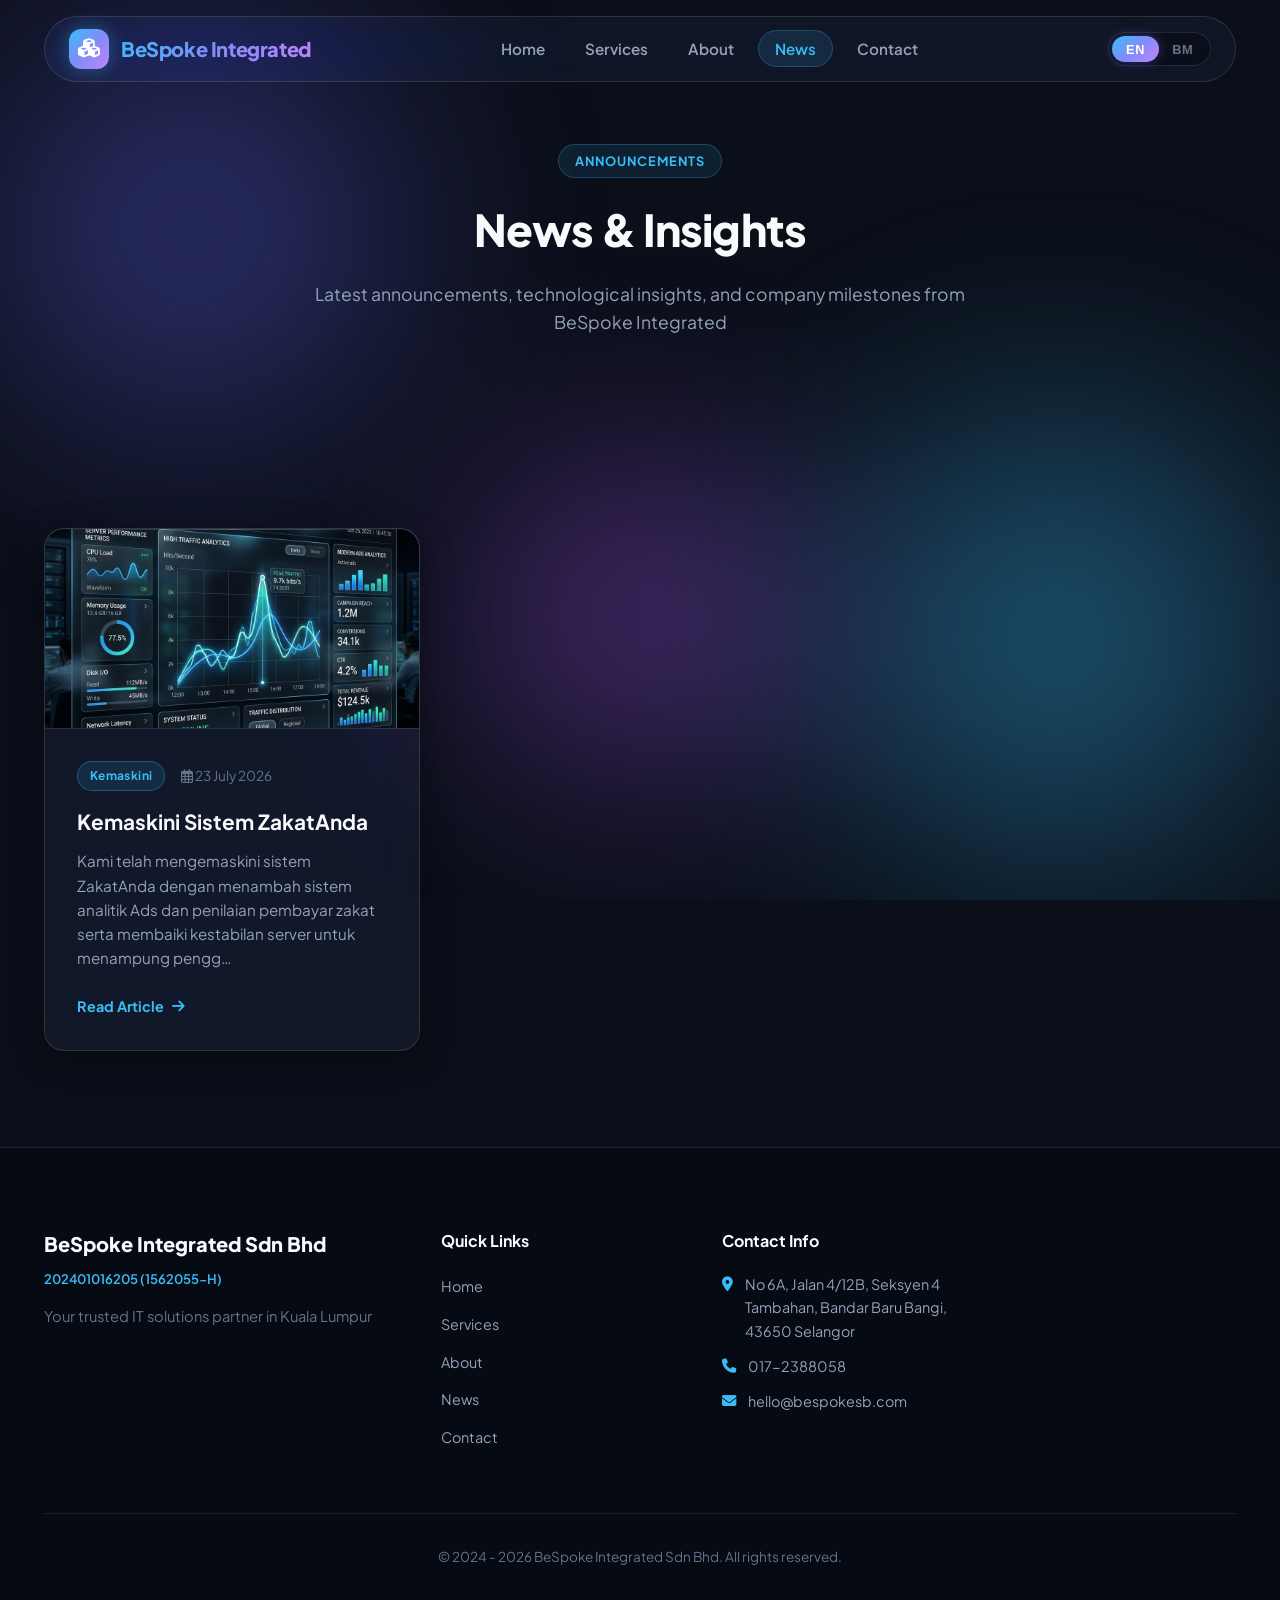
==== commit c3050a05: "feat: add support for post images and external links to the news module" ====
--- a/news.html
+++ b/news.html
@@ -176,6 +176,45 @@
             line-height: 1.8;
             font-size: 1.05rem;
             white-space: pre-wrap;
+        }
+
+        .news-card-img {
+            width: 100%;
+            height: 200px;
+            object-fit: cover;
+            border-top-left-radius: var(--radius-lg);
+            border-top-right-radius: var(--radius-lg);
+            border-bottom: 1px solid rgba(255, 255, 255, 0.1);
+        }
+
+        .post-modal-img {
+            width: 100%;
+            max-height: 350px;
+            object-fit: cover;
+            border-radius: var(--radius-md);
+            margin-bottom: 1.5rem;
+            border: 1px solid rgba(255, 255, 255, 0.15);
+            box-shadow: 0 10px 30px rgba(0,0,0,0.4);
+        }
+
+        .post-modal-link-btn {
+            display: inline-flex;
+            align-items: center;
+            gap: 0.5rem;
+            margin-top: 1.5rem;
+            padding: 0.75rem 1.5rem;
+            border-radius: var(--radius-full);
+            background: var(--gradient-brand);
+            color: white;
+            font-weight: 700;
+            text-decoration: none;
+            box-shadow: 0 8px 20px rgba(56, 189, 248, 0.3);
+            transition: all var(--transition-normal);
+        }
+
+        .post-modal-link-btn:hover {
+            transform: translateY(-2px);
+            box-shadow: 0 12px 28px rgba(56, 189, 248, 0.5);
         }
 
         .news-empty, .news-loading {
@@ -349,13 +388,28 @@
             return plain.length > max ? plain.slice(0, max).trim() + '…' : plain;
         }
 
+        function formatContentWithLinks(text) {
+            const urlRegex = /(https?:\/\/[^\s]+)/g;
+            return text.replace(urlRegex, url => `<a href="${url}" target="_blank" rel="noopener noreferrer" style="color:#38bdf8;text-decoration:underline;font-weight:600;">${url}</a>`);
+        }
+
         function openPost(post) {
             modalMeta.innerHTML = `
                 <span class="news-category">${post.category || 'News'}</span>
                 <span style="color:var(--text-muted);font-size:.85rem;"><i class="far fa-calendar-alt"></i> ${formatDate(post.date)}</span>
             `;
-            modalTitle.textContent   = post.title;
-            modalContent.textContent = post.content;
+            modalTitle.textContent = post.title;
+            
+            let modalBody = '';
+            if (post.image) {
+                modalBody += `<img src="${post.image}" alt="${post.title}" class="post-modal-img" />`;
+            }
+            modalBody += `<div style="white-space:pre-wrap;">${formatContentWithLinks(post.content)}</div>`;
+            if (post.url) {
+                modalBody += `<div><a href="${post.url}" target="_blank" rel="noopener noreferrer" class="post-modal-link-btn"><i class="fas fa-external-link-alt"></i> Sila Layari Portal ZakatAnda (${post.url})</a></div>`;
+            }
+
+            modalContent.innerHTML = modalBody;
             modal.classList.add('active');
             document.body.style.overflow = 'hidden';
         }
@@ -382,6 +436,7 @@
             grid.className = 'news-grid';
             grid.innerHTML = sorted.map(post => `
                 <article class="glass-card news-card" onclick='openPost(${JSON.stringify(post).replace(/'/g, "&#39;")})'>
+                    ${post.image ? `<img src="${post.image}" alt="${post.title}" class="news-card-img" />` : ''}
                     <div class="news-card-body">
                         <div class="news-meta">
                             <span class="news-category">${post.category || 'News'}</span>
--- a/styles.css
+++ b/styles.css
@@ -476,43 +476,73 @@
     box-shadow: 0 10px 25px rgba(0, 0, 0, 0.3);
 }
 
-/* Hero Tech Showcase (3D Glass Cards) */
+/* Three.js Canvas Styling */
+#three-network-canvas {
+    position: absolute;
+    top: 0;
+    left: 0;
+    width: 100%;
+    height: 100%;
+    z-index: 1;
+    opacity: 0.85;
+    pointer-events: none;
+}
+
+/* Hero Tech Showcase (3D Animated Glass Cards Stage) */
 .hero-visual {
     position: relative;
-    perspective: 1000px;
+    perspective: 1200px;
+    transform-style: preserve-3d;
+    padding: 1.5rem 0.5rem;
 }
 
 .hero-glass-grid {
     display: grid;
     grid-template-columns: repeat(2, 1fr);
-    gap: 1.25rem;
+    gap: 1.5rem;
     position: relative;
+    transform-style: preserve-3d;
+    transition: transform 0.6s cubic-bezier(0.16, 1, 0.3, 1);
+    animation: heroClusterFloat 10s ease-in-out infinite alternate;
+}
+
+@keyframes heroClusterFloat {
+    0% {
+        transform: rotateX(8deg) rotateY(-12deg) rotateZ(1deg) translateZ(0px);
+    }
+    50% {
+        transform: rotateX(-6deg) rotateY(10deg) rotateZ(-1deg) translateZ(25px);
+    }
+    100% {
+        transform: rotateX(10deg) rotateY(-8deg) rotateZ(2deg) translateZ(10px);
+    }
 }
 
 .hero-glass-card {
-    background: rgba(255, 255, 255, 0.03);
-    backdrop-filter: blur(16px);
-    -webkit-backdrop-filter: blur(16px);
-    border: 1px solid rgba(255, 255, 255, 0.1);
+    background: rgba(255, 255, 255, 0.04);
+    backdrop-filter: blur(20px);
+    -webkit-backdrop-filter: blur(20px);
+    border: 1px solid rgba(255, 255, 255, 0.15);
     border-radius: var(--radius-lg);
-    padding: 1.5rem;
+    padding: 1.75rem 1.5rem;
     display: flex;
     flex-direction: column;
-    gap: 0.75rem;
-    box-shadow: 0 15px 35px rgba(0, 0, 0, 0.3);
-    transition: all var(--transition-smooth);
-}
-
-.hero-glass-card:nth-child(1) { transform: translateY(-10px); }
-.hero-glass-card:nth-child(2) { transform: translateY(15px); }
-.hero-glass-card:nth-child(3) { transform: translateY(-5px); }
-.hero-glass-card:nth-child(4) { transform: translateY(20px); }
+    gap: 0.85rem;
+    box-shadow: 0 20px 40px rgba(0, 0, 0, 0.4), inset 0 1px 0 rgba(255, 255, 255, 0.2);
+    transform-style: preserve-3d;
+    transition: transform 0.5s cubic-bezier(0.16, 1, 0.3, 1), border-color 0.4s, box-shadow 0.4s, background 0.4s;
+}
+
+.hero-glass-card:nth-child(1) { transform: translateZ(40px) translateY(-5px); }
+.hero-glass-card:nth-child(2) { transform: translateZ(65px) translateY(15px); }
+.hero-glass-card:nth-child(3) { transform: translateZ(25px) translateY(-5px); }
+.hero-glass-card:nth-child(4) { transform: translateZ(50px) translateY(20px); }
 
 .hero-glass-card:hover {
-    transform: translateY(-10px) scale(1.03) !important;
-    border-color: rgba(56, 189, 248, 0.4);
-    box-shadow: 0 20px 40px rgba(56, 189, 248, 0.25);
-    background: rgba(255, 255, 255, 0.07);
+    transform: translateZ(90px) scale(1.08) rotateX(6deg) rotateY(-6deg) !important;
+    border-color: rgba(56, 189, 248, 0.6);
+    box-shadow: 0 25px 50px rgba(56, 189, 248, 0.35), 0 0 30px rgba(99, 102, 241, 0.4);
+    background: rgba(255, 255, 255, 0.1);
 }
 
 .card-icon-pod {
